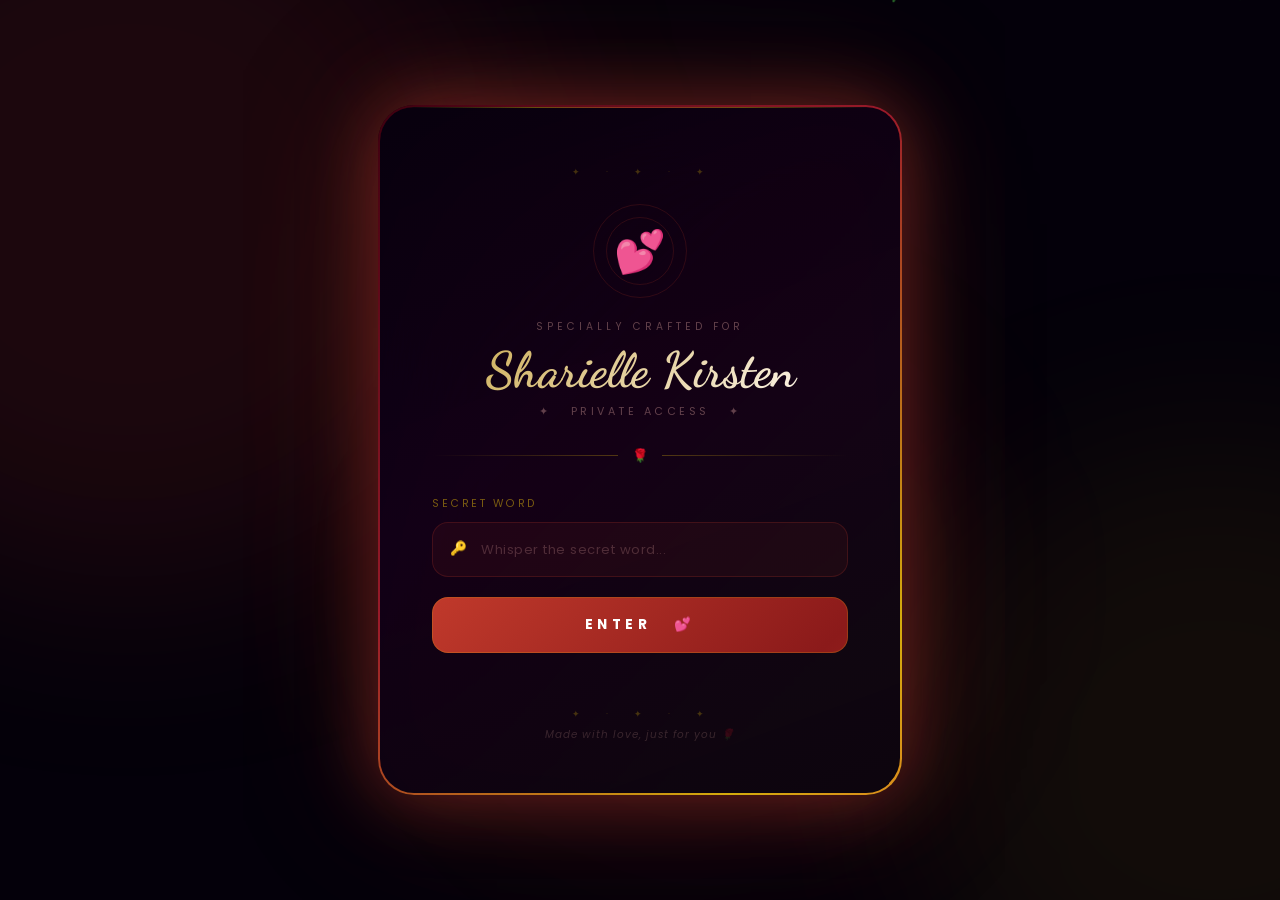
==== index.html @ 5a30e73e "Fix photo paths to match folder casing" ====
<!DOCTYPE html>
<html lang="en">
<head>
    <meta charset="UTF-8">
    <meta name="viewport" content="width=device-width, initial-scale=1.0">
    <title>For My Sharielle 💕</title>
    <link rel="preconnect" href="https://fonts.googleapis.com">
    <link href="https://fonts.googleapis.com/css2?family=Playfair+Display:ital,wght@0,400;0,700;1,400&family=Poppins:wght@300;400;500;600;700&family=Dancing+Script:wght@600;700&display=swap" rel="stylesheet">
    <style>
*,*::before,*::after{margin:0;padding:0;box-sizing:border-box;}
::-webkit-scrollbar{width:5px;}
::-webkit-scrollbar-track{background:#04000a;}
::-webkit-scrollbar-thumb{background:var(--red);border-radius:3px;}
:root{
    --bg:#04000a;--card:#0a0014;
    --red:#C0392B;--red-d:#7B241C;--red-l:#E74C3C;
    --rose:#F5B7B1;--gold:#D4AC0D;--gold2:#C9A84C;
    --cream:#FFF0EB;--white:#fff;
    --ml:#050e1f;--mlg:#D4AC0D;
}
html{scroll-behavior:smooth;}
body{font-family:'Poppins',sans-serif;background:var(--bg);color:var(--white);overflow-x:hidden;min-height:100vh;}

/* ── BG ORBS ─────────────────────── */
#orbs{position:fixed;inset:0;z-index:0;pointer-events:none;overflow:hidden;}
.orb{position:absolute;border-radius:50%;filter:blur(100px);animation:orbDrift ease-in-out infinite alternate;}
.o1{width:60vw;height:60vw;background:rgba(192,57,43,.13);top:-20%;left:-20%;animation-duration:24s;}
.o2{width:50vw;height:50vw;background:rgba(212,172,13,.07);bottom:-20%;right:-20%;animation-duration:30s;}
.o3{width:35vw;height:35vw;background:rgba(192,57,43,.08);top:40%;left:38%;animation-duration:18s;animation-delay:-9s;}
@keyframes orbDrift{from{transform:translate(0,0)scale(1);}to{transform:translate(35px,25px)scale(1.06);}}

/* ── PETALS ──────────────────────── */
#petals{position:fixed;inset:0;pointer-events:none;overflow:hidden;z-index:2;}
.petal{position:absolute;top:-30px;animation:petalFall linear infinite;will-change:transform;}
.ps{width:11px;height:15px;background:radial-gradient(ellipse at 35% 25%,#ff9caf,#8b0000 80%);border-radius:60% 10% 60% 10%;}
.pe{font-size:13px;color:rgba(192,57,43,.75);}
@keyframes petalFall{
    0%  {transform:translateY(-10px)rotate(0deg)translateX(0);opacity:.9;}
    30% {transform:translateY(30vh)rotate(120deg)translateX(20px);opacity:.7;}
    60% {transform:translateY(60vh)rotate(240deg)translateX(-15px);opacity:.5;}
    100%{transform:translateY(110vh)rotate(360deg)translateX(10px);opacity:0;}
}

/* ── SPARKS ──────────────────────── */
.spark{position:fixed;border-radius:50%;pointer-events:none;z-index:1;opacity:0;animation:sparkRise linear infinite;}
@keyframes sparkRise{
    0%  {transform:translateY(0)scale(0);opacity:0;}
    8%  {opacity:.9;transform:translateY(-4vh)scale(1);}
    85% {opacity:.3;}
    100%{transform:translateY(-90vh)translateX(var(--dr,0px))scale(0);opacity:0;}
}

/* ── LOGIN ───────────────────────── */
#loginScreen{position:fixed;inset:0;z-index:100;display:flex;align-items:center;justify-content:center;transition:opacity .9s cubic-bezier(.22,1,.36,1);}

/* Outer animated border */
.login-glow{
    position:relative;padding:2px;border-radius:36px;
    background:linear-gradient(135deg,#3d0010,#9b1b2a,#D4AC0D,#E74C3C,#fff0eb,#D4AC0D,#9b1b2a,#3d0010);
    background-size:300% 300%;
    animation:glowRot 4s linear infinite, glowShift 7s ease infinite;
    box-shadow:0 0 70px rgba(192,57,43,.5),0 0 160px rgba(192,57,43,.18),0 0 260px rgba(212,172,13,.07);
}
@keyframes glowRot{to{filter:hue-rotate(22deg);}}
@keyframes glowShift{0%,100%{background-position:0% 50%;}50%{background-position:100% 50%;}}

/* Card */
.login-card{
    background:linear-gradient(160deg,rgba(5,0,14,.97) 0%,rgba(10,0,22,.96) 50%,rgba(5,0,14,.97) 100%);
    backdrop-filter:blur(48px)saturate(200%);
    border-radius:34px;padding:58px 52px 50px;
    width:min(520px,94vw);text-align:center;
    animation:cardIn .95s cubic-bezier(.22,1,.36,1)both;
    position:relative;overflow:hidden;
}
@keyframes cardIn{from{opacity:0;transform:scale(.87)translateY(44px);}to{opacity:1;transform:scale(1)translateY(0);}}

/* Inner top shimmer line */
.login-card::before{content:'';position:absolute;top:0;left:0;right:0;height:1px;background:linear-gradient(90deg,transparent 5%,rgba(212,172,13,.45) 30%,rgba(192,57,43,.75) 50%,rgba(212,172,13,.45) 70%,transparent 95%);}
/* Sweep shimmer */
.login-card::after{content:'';position:absolute;top:0;left:-100%;width:55%;height:100%;background:linear-gradient(90deg,transparent,rgba(255,255,255,.028),transparent);animation:sweep 5.5s ease infinite;pointer-events:none;}
@keyframes sweep{0%{left:-100%;}40%,100%{left:160%;}}

/* Ornamental text lines */
.login-orn{font-size:.58rem;color:rgba(212,172,13,.28);letter-spacing:5px;margin-bottom:22px;position:relative;z-index:1;user-select:none;}
.login-orn-bot{font-size:.58rem;color:rgba(212,172,13,.28);letter-spacing:5px;margin-top:20px;margin-bottom:0;position:relative;z-index:1;user-select:none;}

/* Heart with pulsing rings */
.login-heart-wrap{position:relative;display:inline-flex;align-items:center;justify-content:center;width:100px;height:100px;margin-bottom:18px;}
.h-ring{position:absolute;border-radius:50%;border:1px solid rgba(192,57,43,.18);}
.h-ring.r1{width:68px;height:68px;animation:ringPulse 2.6s ease-in-out infinite;}
.h-ring.r2{width:94px;height:94px;animation:ringPulse 2.6s ease-in-out infinite .75s;}
@keyframes ringPulse{0%,100%{transform:scale(1);opacity:.55;}50%{transform:scale(1.1);opacity:.1;}}
.login-heart{font-size:2.6rem;display:inline-block;animation:hbeat 1.5s ease-in-out infinite;position:relative;z-index:1;}
@keyframes hbeat{0%,100%{transform:scale(1);}14%{transform:scale(1.28);}28%{transform:scale(1);}42%{transform:scale(1.15);}70%{transform:scale(1);}}

/* "for" label + name */
.login-for{font-size:.65rem;color:rgba(245,183,177,.35);letter-spacing:4px;text-transform:uppercase;margin-bottom:7px;position:relative;z-index:1;}
.login-title{
    font-family:'Dancing Script',cursive;
    font-size:clamp(2.3rem,6vw,3.1rem);line-height:1.15;margin-bottom:4px;
    background:linear-gradient(135deg,var(--gold2) 0%,#fff8f0 35%,var(--rose) 65%,var(--gold2) 100%);
    background-clip:text;-webkit-background-clip:text;-webkit-text-fill-color:transparent;
    background-size:300%;animation:shine 4s linear infinite;position:relative;z-index:1;
}
.login-sub{font-size:.68rem;color:rgba(245,183,177,.35);letter-spacing:3.5px;text-transform:uppercase;margin-bottom:26px;position:relative;z-index:1;}
@keyframes shine{0%{background-position:0% 50%;}100%{background-position:300% 50%;}}

/* Gold divider */
.login-div{display:flex;align-items:center;gap:14px;margin-bottom:30px;position:relative;z-index:1;}
.login-div::before{content:'';flex:1;height:1px;background:linear-gradient(90deg,transparent,rgba(212,172,13,.32));}
.login-div::after{content:'';flex:1;height:1px;background:linear-gradient(90deg,rgba(212,172,13,.32),transparent);}
.div-icon{font-size:.82rem;}

/* Field */
.field-label{display:block;text-align:left;font-size:.67rem;color:rgba(212,172,13,.52);letter-spacing:2.5px;text-transform:uppercase;margin-bottom:10px;position:relative;z-index:1;}
.login-input-wrap{position:relative;z-index:1;}
.input-icon{position:absolute;left:18px;top:50%;transform:translateY(-50%);font-size:.85rem;pointer-events:none;}
.login-input{
    width:100%;background:rgba(192,57,43,.07);
    border:1px solid rgba(192,57,43,.22);border-radius:16px;
    padding:16px 20px 16px 48px;
    font-family:'Poppins',sans-serif;font-size:.92rem;color:var(--white);
    outline:none;transition:all .38s;letter-spacing:.5px;
}
.login-input:focus{border-color:rgba(212,172,13,.42);background:rgba(192,57,43,.1);box-shadow:0 0 0 3px rgba(212,172,13,.07),0 0 40px rgba(192,57,43,.1);}
.login-input::placeholder{color:rgba(245,183,177,.22);font-size:.82rem;}

/* Premium button */
.login-btn{
    width:100%;margin-top:20px;padding:17px 20px;
    background:linear-gradient(135deg,#C0392B 0%,#8B1A1A 50%,#C0392B 100%);
    background-size:200%;
    border:1px solid rgba(212,172,13,.22);
    border-radius:16px;color:var(--white);
    font-family:'Poppins',sans-serif;font-size:.85rem;font-weight:700;
    letter-spacing:4.5px;text-transform:uppercase;cursor:pointer;
    position:relative;overflow:hidden;
    transition:transform .25s,box-shadow .25s,background-position .4s;
    display:flex;align-items:center;justify-content:center;gap:10px;z-index:1;
}
.login-btn::before{content:'';position:absolute;top:0;left:-100%;width:100%;height:100%;background:linear-gradient(90deg,transparent,rgba(255,255,255,.18),transparent);transition:left .55s ease;}
.login-btn:hover::before{left:100%;}
.login-btn:hover{transform:translateY(-3px);background-position:right center;box-shadow:0 18px 48px rgba(192,57,43,.58),0 0 0 1px rgba(212,172,13,.22);}
.login-btn:active{transform:translateY(-1px);}
.ripple{position:absolute;border-radius:50%;background:rgba(255,255,255,.25);transform:scale(0);animation:rip .6s linear;pointer-events:none;}
@keyframes rip{to{transform:scale(4);opacity:0;}}

.err{margin-top:14px;min-height:20px;color:#ff8a80;font-size:.78rem;position:relative;z-index:1;}
@keyframes shake{0%,100%{transform:translateX(0);}20%{transform:translateX(-8px);}40%{transform:translateX(8px);}60%{transform:translateX(-6px);}80%{transform:translateX(6px);}}
.login-footer{margin-top:6px;font-size:.65rem;color:rgba(245,183,177,.18);font-style:italic;letter-spacing:1px;position:relative;z-index:1;}

/* ── STRIPE ──────────────────────── */
.stripe{height:3px;background:linear-gradient(90deg,var(--red-d),var(--red),var(--gold2),var(--red-l),var(--rose),var(--gold2),var(--red));background-size:300%;animation:stripeMove 4s linear infinite;}
@keyframes stripeMove{to{background-position:300% 0;}}

/* ── HEADER ──────────────────────── */
.hdr{position:sticky;top:0;z-index:50;background:rgba(4,0,10,.93);backdrop-filter:blur(22px)saturate(180%);border-bottom:1px solid rgba(192,57,43,.18);}
.hdr-inner{max-width:1100px;margin:0 auto;display:flex;align-items:center;justify-content:space-between;padding:0 28px;height:64px;gap:12px;}
.logo{
    font-family:'Dancing Script',cursive;font-size:1.55rem;white-space:nowrap;
    background:linear-gradient(90deg,var(--gold2),var(--rose),var(--gold2));
    background-clip:text;-webkit-background-clip:text;-webkit-text-fill-color:transparent;
    background-size:200%;animation:shine 4s linear infinite;
}
.nav{display:flex;gap:4px;flex-wrap:wrap;}
.nb{background:none;border:none;color:rgba(245,183,177,.5);font-family:'Poppins',sans-serif;font-size:.78rem;padding:7px 16px;border-radius:20px;cursor:pointer;transition:all .3s;position:relative;}
.nb::after{content:'';position:absolute;bottom:4px;left:50%;transform:translateX(-50%);width:0;height:2px;background:linear-gradient(90deg,var(--red),var(--gold2));border-radius:2px;transition:width .3s;}
.nb:hover,.nb.on{color:var(--white);background:rgba(192,57,43,.14);}
.nb.on::after{width:55%;}
.logout{background:rgba(192,57,43,.12);border:1px solid rgba(192,57,43,.28);color:var(--rose);padding:7px 16px;border-radius:20px;cursor:pointer;font-family:'Poppins',sans-serif;font-size:.76rem;transition:all .3s;white-space:nowrap;}
.logout:hover{background:rgba(192,57,43,.3);}
.music-btn{background:rgba(192,57,43,.12);border:1px solid rgba(192,57,43,.28);color:var(--rose);padding:7px 14px;border-radius:20px;cursor:pointer;font-family:'Poppins',sans-serif;font-size:.76rem;transition:all .3s;white-space:nowrap;}
.music-btn:hover{background:rgba(192,57,43,.3);}
.music-btn.muted{opacity:.45;}

/* ── DASHBOARD ───────────────────── */
#dash{display:none;min-height:100vh;position:relative;z-index:5;}
.main{max-width:1100px;margin:0 auto;padding:40px 28px;}
.sec{display:block;}
#sec-photos{margin-top:80px;display:none;}
#sec-games{margin-top:80px;display:none;}
.sec-unlock{display:block!important;animation:secIn .8s cubic-bezier(.22,1,.36,1)both;}
@keyframes secIn{from{opacity:0;transform:scale(.97)translateY(22px);}to{opacity:1;transform:scale(1)translateY(0);}}

/* Welcome */
.welcome{text-align:center;padding:36px 10px 44px;}
.welcome h1{
    font-family:'Dancing Script',cursive;
    font-size:clamp(2rem,5.5vw,3.8rem);
    background:linear-gradient(120deg,var(--gold2),var(--rose),var(--gold2));
    background-clip:text;-webkit-background-clip:text;-webkit-text-fill-color:transparent;
    background-size:300%;animation:shine 4s linear infinite;margin-bottom:10px;
}
.welcome p{color:rgba(245,183,177,.55);font-size:.84rem;letter-spacing:2px;}

/* Section heads */
.sec-head{text-align:center;margin-bottom:40px;}
.sec-h{font-family:'Playfair Display',serif;font-size:clamp(1.8rem,4vw,2.6rem);color:var(--white);margin-bottom:8px;display:inline-block;position:relative;}
.sec-h::after{content:'';position:absolute;bottom:-7px;left:50%;transform:translateX(-50%);width:60px;height:2px;background:linear-gradient(90deg,transparent,var(--red),transparent);animation:lineGlow 2s ease-in-out infinite alternate;}
@keyframes lineGlow{from{width:60px;}to{width:110px;box-shadow:0 0 12px var(--red);}}
.sec-sub{color:rgba(245,183,177,.5);font-size:.78rem;letter-spacing:2px;text-transform:uppercase;margin-top:13px;}

/* ── BIRTHDAY ────────────────────── */
.bday-wrap{text-align:center;}
.cd-box{background:linear-gradient(135deg,rgba(192,57,43,.1),rgba(44,16,16,.5));border:1px solid rgba(192,57,43,.22);border-radius:26px;padding:52px 28px 48px;position:relative;overflow:hidden;}
.cd-box::before{content:'🎂';position:absolute;font-size:15rem;opacity:.035;top:50%;left:50%;transform:translate(-50%,-50%);pointer-events:none;}
.cd-title{font-family:'Playfair Display',serif;font-size:1.8rem;color:var(--rose);margin-bottom:8px;position:relative;z-index:1;}
.cd-sub{color:rgba(245,183,177,.45);font-size:.78rem;letter-spacing:2px;text-transform:uppercase;margin-bottom:44px;position:relative;z-index:1;}
.cd-grid{display:flex;justify-content:center;gap:18px;flex-wrap:wrap;position:relative;z-index:1;}
.cd-item{background:rgba(192,57,43,.14);border:1px solid rgba(192,57,43,.32);border-radius:20px;padding:26px 30px;min-width:112px;transition:box-shadow .3s;perspective:400px;}
.cd-item:hover{box-shadow:0 0 28px rgba(192,57,43,.32);}
.cd-num{display:block;font-family:'Playfair Display',serif;font-size:clamp(2.4rem,5vw,3.8rem);font-weight:700;color:var(--white);line-height:1;}
.cd-num.flip{animation:numFlip .38s ease;}
@keyframes numFlip{0%{transform:rotateX(0);}48%{transform:rotateX(90deg);opacity:.05;}52%{transform:rotateX(-90deg);opacity:.05;}100%{transform:rotateX(0);opacity:1;}}
.cd-lbl{display:block;font-size:.68rem;color:var(--rose);letter-spacing:2px;text-transform:uppercase;margin-top:8px;}

.bday-msg{display:none;background:linear-gradient(135deg,rgba(192,57,43,.18),rgba(6,0,14,.88));border:1px solid rgba(192,57,43,.42);border-radius:28px;padding:clamp(38px,6vw,70px) clamp(24px,6vw,60px);position:relative;overflow:hidden;}
.bday-msg.show{display:block;animation:revealCard 1.2s cubic-bezier(.22,1,.36,1)both;}
@keyframes revealCard{from{opacity:0;transform:scale(.85)translateY(20px);}to{opacity:1;transform:scale(1)translateY(0);}}
.bday-msg::before{content:'💕 💕 💕';position:absolute;top:18px;right:22px;font-size:1.3rem;opacity:.1;letter-spacing:10px;}
.bday-emojis{font-size:3.5rem;display:block;margin-bottom:22px;animation:bdayBounce 1.2s ease-in-out infinite alternate;}
@keyframes bdayBounce{from{transform:translateY(0);}to{transform:translateY(-10px)rotate(5deg);}}
.bday-h{font-family:'Dancing Script',cursive;font-size:clamp(2.4rem,5vw,4rem);background:linear-gradient(135deg,var(--gold2),var(--rose),var(--gold2));background-clip:text;-webkit-background-clip:text;-webkit-text-fill-color:transparent;background-size:300%;animation:shine 4s linear infinite;margin-bottom:30px;line-height:1.2;}
.bday-body{font-family:'Playfair Display',serif;font-size:1.06rem;line-height:1.95;color:var(--cream);max-width:620px;margin:0 auto 24px;}
.bday-sig{font-family:'Dancing Script',cursive;font-size:1.8rem;color:var(--rose);margin-top:30px;}

/* ── PHOTOS ──────────────────────── */
.photo-grid{columns:3;column-gap:16px;}
@media(max-width:900px){.photo-grid{columns:2;}}
@media(max-width:500px){.photo-grid{columns:1;}}
.photo-card{break-inside:avoid;margin-bottom:16px;border-radius:18px;overflow:hidden;border:1px solid rgba(192,57,43,.18);background:rgba(10,0,20,.8);cursor:pointer;position:relative;transition:box-shadow .35s;will-change:transform;}
.photo-card:hover{box-shadow:0 28px 65px rgba(192,57,43,.38),0 0 0 1px rgba(192,57,43,.38);}
.photo-ph{width:100%;min-height:180px;display:flex;flex-direction:column;align-items:center;justify-content:center;background:linear-gradient(135deg,rgba(192,57,43,.14),rgba(44,16,16,.6));overflow:hidden;position:relative;}
.photo-ph img{width:100%;display:block;transition:transform .6s cubic-bezier(.22,1,.36,1);}
.photo-card:hover .photo-ph img{transform:scale(1.08);}
.photo-ph::after{content:'';position:absolute;inset:0;background:linear-gradient(to top,rgba(4,0,10,.7) 0%,transparent 55%);opacity:0;transition:opacity .35s;}
.photo-card:hover .photo-ph::after{opacity:1;}
.ph-icon{font-size:2.8rem;}
.ph-hint{font-size:.62rem;color:rgba(245,183,177,.32);margin-top:8px;letter-spacing:1.5px;text-transform:uppercase;}
.photo-cap{padding:13px 17px 15px;}
.cap-title{font-weight:600;font-size:.88rem;color:var(--rose);margin-bottom:3px;}
.cap-desc{font-size:.72rem;color:rgba(245,183,177,.48);}
.photo-card.reveal{animation:cardReveal .55s cubic-bezier(.22,1,.36,1)both;}
@keyframes cardReveal{from{opacity:0;transform:translateY(30px)scale(.94);}to{opacity:1;transform:translateY(0)scale(1);}}

/* ── ML SECTION ──────────────────── */
.ml-banner{background:linear-gradient(135deg,#050e1f 0%,#0d1e3c 45%,#180e30 100%);border:1px solid rgba(212,172,13,.38);border-radius:24px;padding:50px 28px;text-align:center;margin-bottom:26px;position:relative;overflow:hidden;}
.ml-banner::before{content:'⚔️';position:absolute;font-size:15rem;opacity:.03;top:50%;left:50%;transform:translate(-50%,-50%);pointer-events:none;}
.ml-banner::after{content:'';position:absolute;bottom:0;left:0;right:0;height:2px;background:linear-gradient(90deg,transparent,var(--mlg),transparent);animation:mlLine 3s ease-in-out infinite;}
@keyframes mlLine{0%,100%{opacity:.4;}50%{opacity:1;box-shadow:0 0 14px var(--mlg);}}
.ml-game-name{font-family:'Playfair Display',serif;font-size:clamp(1.6rem,3.5vw,2.4rem);color:var(--mlg);display:block;margin-bottom:8px;position:relative;z-index:1;text-shadow:0 0 30px rgba(212,172,13,.4);}
.ml-tagline{color:rgba(212,172,13,.48);font-size:.78rem;letter-spacing:2.5px;text-transform:uppercase;position:relative;z-index:1;}

.ml-profile{display:flex;align-items:center;gap:22px;flex-wrap:wrap;background:rgba(5,14,31,.88);border:1px solid rgba(212,172,13,.22);border-radius:18px;padding:22px 28px;margin-bottom:28px;position:relative;overflow:hidden;}
.ml-profile::before{content:'';position:absolute;inset:0;background:linear-gradient(135deg,rgba(212,172,13,.04),transparent);pointer-events:none;}
.ml-avatar{width:70px;height:70px;border-radius:50%;background:linear-gradient(135deg,var(--red),var(--red-d));display:flex;align-items:center;justify-content:center;font-size:1.9rem;flex-shrink:0;border:2px solid var(--mlg);animation:avPulse 3s ease-in-out infinite;}
@keyframes avPulse{0%,100%{box-shadow:0 0 0 4px rgba(212,172,13,.1),0 0 25px rgba(212,172,13,.18);}50%{box-shadow:0 0 0 7px rgba(212,172,13,.18),0 0 42px rgba(212,172,13,.32);}}
.ml-ign{font-family:'Playfair Display',serif;font-size:1.65rem;color:var(--mlg);text-shadow:0 0 20px rgba(212,172,13,.3);}
.ml-desc{font-size:.76rem;color:rgba(212,172,13,.52);margin-top:4px;}
.ml-rank-badge{margin-left:auto;background:linear-gradient(135deg,rgba(212,172,13,.18),rgba(212,172,13,.06));border:1px solid rgba(212,172,13,.32);color:var(--mlg);font-size:.76rem;padding:9px 20px;border-radius:20px;letter-spacing:1.5px;text-transform:uppercase;font-weight:700;white-space:nowrap;animation:badgeGlow 2s ease-in-out infinite alternate;}
@keyframes badgeGlow{from{box-shadow:0 0 8px rgba(212,172,13,.12);}to{box-shadow:0 0 22px rgba(212,172,13,.35);}}

.ml-section-label{font-family:'Playfair Display',serif;font-size:1.3rem;color:var(--white);margin-bottom:16px;padding-bottom:10px;border-bottom:1px solid rgba(212,172,13,.16);}
.hero-grid{display:grid;grid-template-columns:repeat(auto-fill,minmax(150px,1fr));gap:14px;margin-bottom:38px;}
.hero-card{background:rgba(5,14,31,.95);border:1px solid rgba(212,172,13,.14);border-radius:16px;padding:22px 14px;text-align:center;transition:all .35s;position:relative;overflow:hidden;cursor:default;will-change:transform;}
.hero-card::before{content:'';position:absolute;inset:0;background:radial-gradient(circle at 50% 0%,var(--hc1,rgba(212,172,13,.4)),transparent 60%);opacity:.1;transition:opacity .35s;}
.hero-card:hover{transform:translateY(-7px)scale(1.02);border-color:rgba(212,172,13,.48);box-shadow:0 18px 44px rgba(0,0,0,.55),0 0 22px rgba(212,172,13,.18);}
.hero-card:hover::before{opacity:.28;}
.h-emoji{font-size:2.5rem;display:block;margin-bottom:10px;position:relative;z-index:1;}
.h-name{font-weight:700;font-size:.88rem;color:var(--mlg);position:relative;z-index:1;}
.h-role{font-size:.68rem;color:rgba(212,172,13,.48);margin-top:3px;position:relative;z-index:1;}
.h-star{font-size:.62rem;color:rgba(212,172,13,.68);margin-top:7px;display:block;position:relative;z-index:1;line-height:1.5;}

.ml-grid{columns:3;column-gap:14px;margin-bottom:36px;}
@media(max-width:700px){.ml-grid{columns:2;}}
@media(max-width:400px){.ml-grid{columns:1;}}
.ml-card{break-inside:avoid;margin-bottom:14px;border-radius:12px;overflow:hidden;border:1px solid rgba(212,172,13,.14);cursor:pointer;transition:all .32s;background:rgba(5,14,31,.9);will-change:transform;}
.ml-card:hover{transform:scale(1.03)translateY(-4px);border-color:rgba(212,172,13,.48);box-shadow:0 14px 34px rgba(0,0,0,.6),0 0 20px rgba(212,172,13,.18);}
.ml-card img{width:100%;display:block;transition:transform .5s ease;}
.ml-card:hover img{transform:scale(1.06);}
.ml-card-ph{height:130px;display:flex;align-items:center;justify-content:center;font-size:2rem;color:rgba(212,172,13,.22);}
.ml-card-cap{background:rgba(5,14,31,.98);padding:9px 12px;font-size:.68rem;color:rgba(212,172,13,.58);border-top:1px solid rgba(212,172,13,.1);line-height:1.45;}

.ml-duo-note{text-align:center;margin-top:10px;background:linear-gradient(135deg,rgba(192,57,43,.1),rgba(5,14,31,.8));border:1px solid rgba(192,57,43,.22);border-radius:22px;padding:40px 32px;position:relative;overflow:hidden;}
.ml-duo-note::after{content:'💕';position:absolute;font-size:9rem;opacity:.04;bottom:-10px;right:20px;pointer-events:none;}
.ml-duo-note p{font-family:'Playfair Display',serif;font-style:italic;font-size:clamp(1rem,2.2vw,1.12rem);color:var(--cream);line-height:1.9;max-width:530px;margin:0 auto;}
.ml-duo-note span{display:block;font-family:'Dancing Script',cursive;font-size:1.55rem;color:var(--rose);margin-top:18px;}

/* ── BIRTHDAY CAKE ──────────────── */
.bday-cake-wrap{margin:38px 0 30px;display:flex;flex-direction:column;align-items:center;}
.cake-candles{display:flex;gap:18px;align-items:flex-end;animation:cakeUp .5s .1s both;}
.candle{width:9px;height:30px;background:linear-gradient(180deg,#ffe4e4,#C0392B);border-radius:3px 3px 0 0;position:relative;}
.candle::before{content:'';position:absolute;top:-3px;left:50%;transform:translateX(-50%);width:3px;height:5px;background:#444;border-radius:2px;}
.flame{position:absolute;top:-20px;left:50%;transform:translateX(-50%);width:11px;height:18px;border-radius:50% 50% 30% 30%;background:radial-gradient(ellipse at 50% 90%,#fff 0%,#ffe066 30%,#ff9500 60%,rgba(255,60,0,.2) 100%);animation:flicker .75s ease-in-out infinite alternate;filter:blur(.3px);}
.flame::after{content:'';position:absolute;bottom:2px;left:50%;transform:translateX(-50%);width:5px;height:8px;border-radius:50%;background:rgba(255,255,255,.45);}
@keyframes flicker{0%{transform:translateX(-50%) scaleY(1) rotate(-2deg);}100%{transform:translateX(-50%) scaleY(1.14) rotate(2deg);opacity:.88;}}
.cake-layer-top{width:140px;height:44px;background:linear-gradient(135deg,#C0392B,#922b21);border-radius:6px 6px 0 0;position:relative;overflow:hidden;animation:cakeUp .5s .25s both;}
.cake-layer-top::before{content:'';position:absolute;top:0;left:0;right:0;height:10px;background:#fff5f5;border-radius:6px 6px 0 0;}
.cake-layer-top::after{content:'Happy Birthday 🌹';position:absolute;bottom:8px;left:0;right:0;text-align:center;font-size:.58rem;color:rgba(255,220,220,.7);letter-spacing:1.5px;}
.cake-layer-bot{width:172px;height:56px;background:linear-gradient(135deg,#7B241C,#C0392B);border-radius:0 0 8px 8px;position:relative;overflow:hidden;animation:cakeUp .5s .4s both;}
.cake-layer-bot::before{content:'';position:absolute;top:0;left:0;right:0;height:8px;background:#fff5f5;}
.cake-layer-bot::after{content:'❤  ❤  ❤';position:absolute;bottom:10px;left:0;right:0;text-align:center;font-size:.72rem;color:rgba(255,200,200,.4);letter-spacing:6px;}
.cake-plate{width:200px;height:10px;background:linear-gradient(90deg,transparent,rgba(212,172,13,.45),transparent);border-radius:50%;margin-top:4px;animation:cakeUp .5s .55s both;}
@keyframes cakeUp{from{opacity:0;transform:translateY(16px);}to{opacity:1;transform:translateY(0);}}

/* ── CONFETTI ────────────────────── */
.cf{position:fixed;pointer-events:none;z-index:300;border-radius:2px;animation:cf linear forwards;}
@keyframes cf{0%{transform:translateY(-10px)rotate(0deg);opacity:1;}100%{transform:translateY(110vh)rotate(720deg);opacity:0;}}

/* ── LIGHTBOX ────────────────────── */
#lb{display:none;position:fixed;inset:0;z-index:400;background:rgba(0,0,0,.92);align-items:center;justify-content:center;backdrop-filter:blur(12px);}
#lb.open{display:flex;animation:lbIn .3s ease;}
@keyframes lbIn{from{opacity:0;}to{opacity:1;}}
#lb img{max-width:90vw;max-height:88vh;border-radius:14px;box-shadow:0 0 80px rgba(192,57,43,.4);animation:lbImg .35s cubic-bezier(.22,1,.36,1);}
@keyframes lbImg{from{transform:scale(.82);}to{transform:scale(1);}}
#lb-close{position:absolute;top:18px;right:22px;width:44px;height:44px;border-radius:50%;background:rgba(192,57,43,.2);border:1px solid rgba(192,57,43,.4);color:var(--rose);font-size:1.4rem;cursor:pointer;display:flex;align-items:center;justify-content:center;transition:all .3s;font-family:sans-serif;}
#lb-close:hover{background:var(--red);color:var(--white);transform:rotate(90deg);}

/* ── RESPONSIVE ──────────────────── */
@media(max-width:768px){
    .main{padding:28px 18px;}
    .hero-grid{grid-template-columns:repeat(auto-fill,minmax(130px,1fr));gap:11px;}
}
@media(max-width:640px){
    /* header */
    .hdr-inner{height:auto;padding:10px 14px;flex-wrap:wrap;gap:8px;}
    .logo{font-size:1.25rem;}
    .nav{gap:3px;flex-wrap:wrap;}
    .nb{font-size:.72rem;padding:6px 11px;}
    .logout{font-size:.72rem;padding:6px 12px;}
    /* layout */
    .main{padding:20px 14px;}
    .welcome{padding:24px 6px 30px;}
    .sec-head{margin-bottom:24px;}
    /* login */
    .login-card{padding:38px 24px;}
    .login-heart-wrap{width:82px;height:82px;}
    .h-ring.r2{width:78px;height:78px;}
    /* countdown */
    .cd-box{padding:34px 16px 30px;}
    .cd-grid{gap:10px;}
    .cd-item{min-width:76px;padding:18px 12px;}
    /* bday msg */
    .bday-msg{padding:32px 18px;}
    /* ML */
    .ml-banner{padding:34px 16px;}
    .ml-profile{flex-direction:column;text-align:center;padding:18px 16px;}
    .ml-rank-badge{margin-left:0;}
    .ml-duo-note{padding:28px 18px;}
    .hero-grid{grid-template-columns:repeat(auto-fill,minmax(120px,1fr));gap:10px;}
    .hero-card{padding:18px 10px;}
}
@media(max-width:400px){
    .hdr-inner{padding:8px 12px;}
    .logo{font-size:1.1rem;}
    .nb{font-size:.68rem;padding:5px 9px;}
    .logout{font-size:.68rem;padding:5px 10px;}
    .main{padding:16px 12px;}
    .cd-grid{gap:8px;}
    .cd-item{min-width:64px;padding:14px 10px;}
    .hero-grid{grid-template-columns:repeat(2,1fr);}
    .ml-section-label{font-size:1.1rem;}
    .bday-body{font-size:.96rem;}
}
    </style>
</head>
<body>

<div id="orbs"><div class="orb o1"></div><div class="orb o2"></div><div class="orb o3"></div></div>
<div id="petals"></div>

<!-- ══ LOGIN ════════════════════════════════════════ -->
<div id="loginScreen">
    <div class="login-glow">
        <div class="login-card">
            <div class="login-orn">✦ &nbsp; · &nbsp; ✦ &nbsp; · &nbsp; ✦</div>
            <div class="login-heart-wrap">
                <div class="h-ring r1"></div>
                <div class="h-ring r2"></div>
                <div class="login-heart">💕</div>
            </div>
            <div class="login-for">specially crafted for</div>
            <h1 class="login-title">Sharielle Kirsten</h1>
            <p class="login-sub">✦ &nbsp; Private Access &nbsp; ✦</p>
            <div class="login-div"><span class="div-icon">🌹</span></div>
            <label class="field-label" for="nameIn">Secret Word</label>
            <div class="login-input-wrap">
                <span class="input-icon">🔑</span>
                <input id="nameIn" class="login-input" type="text" placeholder="Whisper the secret word..." autocomplete="off" spellcheck="false">
            </div>
            <button class="login-btn" id="loginBtn">Enter &nbsp; 💕</button>
            <div class="err" id="errMsg"></div>
            <div class="login-orn-bot">✦ &nbsp; · &nbsp; ✦ &nbsp; · &nbsp; ✦</div>
            <p class="login-footer">Made with love, just for you 🌹</p>
        </div>
    </div>
</div>

<!-- ══ DASHBOARD ═════════════════════════════════════ -->
<div id="dash">
    <div class="stripe"></div>
    <header class="hdr">
        <div class="hdr-inner">
            <span class="logo">For My Sharielle 💕</span>
            <nav class="nav">
                <button class="nb on" onclick="showSec('birthday',this)">🎂 Birthday</button>
                <button class="nb"    onclick="showSec('photos',this)">📸 Photos</button>
                <button class="nb"    onclick="showSec('games',this)">🎮 Games</button>
            </nav>
            <button class="music-btn" id="musicBtn" onclick="toggleMusic()">♫ Music</button>
            <button class="logout" onclick="doLogout()">Logout</button>
        </div>
    </header>
    <main class="main">

        <div class="welcome">
            <h1>Welcome, Sharielle Kirsten! 💕</h1>
            <p>✦ This little world was made just for you ✦</p>
        </div>

        <!-- BIRTHDAY -->
        <section id="sec-birthday" class="sec">
            <div class="bday-wrap">
                <div id="cdBox" class="cd-box">
                    <h2 class="cd-title">🎂 Birthday Countdown</h2>
                    <p class="cd-sub">June 1, 2026 · Something Very Special Awaits</p>
                    <div class="cd-grid">
                        <div class="cd-item"><span class="cd-num" id="cD">00</span><span class="cd-lbl">Days</span></div>
                        <div class="cd-item"><span class="cd-num" id="cH">00</span><span class="cd-lbl">Hours</span></div>
                        <div class="cd-item"><span class="cd-num" id="cM">00</span><span class="cd-lbl">Minutes</span></div>
                        <div class="cd-item"><span class="cd-num" id="cS">00</span><span class="cd-lbl">Seconds</span></div>
                    </div>
                </div>
                <div id="bdayMsg" class="bday-msg">
                    <span class="bday-emojis">🎂 🎉 🎊</span>
                    <h2 class="bday-h">Happy Birthday,<br>Sharielle Kirsten!</h2>
                    <p class="bday-body">
                        Hi Mahal kong asawa, birthday mo na. 🌹<br><br>
                        Una sa lahat — mag-pagaling ka please. Gusto ko healthy ka lagi,
                        kasi pag may sakit ka, parang may sakit din ako. Yung kalusugan mo,
                        importante yun sa akin higit sa lahat.<br><br>
                        Sorry kung minsan hindi kita sinusunod. Alam ko may pagkukulang ako —
                        pero hindi kita pinalilipas ng isip ko kahit kailan. Natatakot lang ako
                        minsan, o hindi ko alam kung paano. Pero nandoon ka lagi sa isip ko,
                        lagi. Kahit hindi palagi halata, nandoon ka.<br><br>
                        Hindi ako magaling mag-message. Hindi ako magaling sa malalim na salita —
                        pero <em>ganun ang mahal kita.</em> Hindi kailangang maging marami ang salita
                        kung nararamdaman naman natin pareho.<br><br>
                        Kapag kasama kita, sure ako na naparamdam ko sa iyo kung gaano kita
                        kamahal — alam mo na yun. Yung mga sandaling yun, totoo yun.
                        At yun ang pinaka-sigurado sa lahat ng bagay na alam ko.<br><br>
                        Maraming salamat sa lahat ng pasensya mo. Sa bawat pagintindi,
                        sa bawat beses na nandoon ka kahit hindi ako palaging perpekto.
                        Gagawin kong sigurado na lagi kang maramdamang pinili, mahalaga,
                        at lubos na minamahal — hindi lang ngayon, kundi lagi.<br><br>
                        Happy Birthday, po aki. Mahal na mahal kita. 💕
                    </p>
                    <div class="bday-cake-wrap">
                        <div class="cake-candles">
                            <div class="candle"><div class="flame"></div></div>
                            <div class="candle"><div class="flame"></div></div>
                            <div class="candle"><div class="flame"></div></div>
                        </div>
                        <div class="cake-layer-top"></div>
                        <div class="cake-layer-bot"></div>
                        <div class="cake-plate"></div>
                    </div>
                    <div class="bday-sig">Forever Yours ♥</div>
                </div>
            </div>
        </section>

        <!-- PHOTOS -->
        <section id="sec-photos" class="sec">
            <div class="sec-head">
                <h2 class="sec-h">Our Precious Memories 📸</h2>
                <p class="sec-sub">✦ Moments frozen in time, just for us ✦</p>
            </div>
            <div class="photo-grid" id="photoGrid"></div>
        </section>

        <!-- GAMES / ML -->
        <section id="sec-games" class="sec">
            <div class="sec-head">
                <h2 class="sec-h">Her Favorite Game 🎮</h2>
                <p class="sec-sub">✦ Where she shines brightest ✦</p>
            </div>
            <div class="ml-banner">
                <span class="ml-game-name">⚔️ Mobile Legends: Bang Bang</span>
                <span class="ml-tagline">✦ Her World · Her Game ✦</span>
            </div>
            <div class="ml-profile">
                <div class="ml-avatar">🎮</div>
                <div>
                    <div class="ml-ign">-ash</div>
                    <div class="ml-desc">Support Main &nbsp;·&nbsp; Pangasinan &nbsp;·&nbsp; Angela No.1 San Pedro East</div>
                </div>
                <span class="ml-rank-badge">⭐ Epic Ranked</span>
            </div>
            <p class="ml-section-label">🗡️ Her Heroes</p>
            <div class="hero-grid" id="heroGrid"></div>
            <p class="ml-section-label">📸 Our ML Memories Together</p>
            <div class="ml-grid" id="mlGrid"></div>
            <div class="ml-duo-note">
                <p>"My favorite duo partner — not just in Mobile Legends, but in everything. Every match with you is a memory I keep. I love how you always protect me in-game the same way you make me feel safe in real life. 💕"</p>
                <span>— Sendoh ♥</span>
            </div>
        </section>

    </main>
</div>

<div id="lb">
    <button id="lb-close" onclick="closeLB()">✕</button>
    <img id="lb-img" src="" alt="">
</div>

<audio id="bgMusic" loop>
    <source src="music/Last-Night-on-Earth.mp3" type="audio/mpeg">
</audio>

<script>
/* ════════════════════════════════════════════════════
   PHOTOS — place files in photos/ folder
════════════════════════════════════════════════════ */
const PHOTOS = [
    { src:"Photos/photo2.jpg",  title:"With Her Bestie 💚",       desc:"Always surrounded by good people — just like you" },
    { src:"Photos/photo3.jpg",  title:"Summer Vibes ☀️",          desc:"Looking gorgeous kahit casual lang" },
    { src:"Photos/photo4.jpg",  title:"She's Always Stunning 🩶", desc:"Mask man o wala, maganda ka talaga" },
    { src:"Photos/photo5.jpg",  title:"My Beautiful Girl 💄",     desc:"Ang ganda mo, parang hindi totoo" },
    { src:"Photos/photo6.jpg",  title:"Queen in Red 🔴",          desc:"Red is definitely YOUR color, baby" },
    { src:"Photos/photo7.jpg",  title:"Sunset With Her 🌅",       desc:"The most beautiful view — and it wasn't the sunset" },
    { src:"Photos/photo8.jpg",  title:"Beach Day 🌊",             desc:"Carefree and gorgeous by the shore" },
    { src:"Photos/photo9.jpg",  title:"My Fashionista 👗",        desc:"Sabi ko na, crop top queen ka talaga" },
    { src:"Photos/photo10.jpg", title:"Us 💕",                    desc:"My favorite mirror selfie of us" },
    { src:"Photos/photo11.jpg", title:"Together 🧡",              desc:"Every moment with you is my favorite" },
    { src:"Photos/photo12.jpg", title:"My Favorite Us 🩷",        desc:"I never want to let you go" },
    { src:"Photos/photo13.jpg", title:"Silly Moments 😄",         desc:"The chaotic, funny moments I treasure most" },
    { src:"Photos/photo14.jpg", title:"Everyday With You 🖤",     desc:"Even the ordinary days are special with you" },
];

const ML_HEROES = [
    { emoji:'👼', name:'Angela',  role:'Support · Her Main',     star:'★ Senior Title · 54 Matches\nAngela No.1 San Pedro East', c1:'rgba(255,100,130,.5)' },
    { emoji:'🌿', name:'Estes',   role:'Support · Healer',       star:'★ Rattan Dragon skin',      c1:'rgba(82,183,136,.5)'  },
    { emoji:'🎋', name:'Kagura',  role:'Mage · Assassin',        star:'★ Dragon Maiden skin',      c1:'rgba(155,114,207,.5)' },
    { emoji:'🌼', name:'Floryn',  role:'Support · Roamer',       star:'★ San Pedro East Title',    c1:'rgba(64,201,162,.5)'  },
    { emoji:'💀', name:'Vexana',  role:'Mage · Undead',          star:'★ Lucent Beacon skin',      c1:'rgba(123,45,139,.5)'  },
];

const ML_SHOTS = [
    { src:'Photos/ml1.jpg',  cap:'Duo queue — waiting for the match together 🎮' },
    { src:'Photos/ml2.jpg',  cap:'Match history — she carries every single game 🏆' },
    { src:'Photos/ml3.jpg',  cap:'Pre-game lobby — team assembled and ready' },
    { src:'Photos/ml4.jpg',  cap:'Estes + Vexana — our duo setup 💜' },
    { src:'Photos/ml5.jpg',  cap:'Angela Senior Title — Pangasinan No.26 ⭐' },
    { src:'Photos/ml6.jpg',  cap:'VICTORY! MVP 9.8 — surpassed 77.3% of all players 🔥' },
    { src:'Photos/ml7.jpg',  cap:'Dragon Maiden Kagura + K\' Gusion — our signature combo' },
    { src:'Photos/ml8.jpg',  cap:'Kagura + Gusion — stylish duo as always 💕' },
    { src:'Photos/ml9.jpg',  cap:'Early game start — together from second one' },
    { src:'Photos/ml10.jpg', cap:'Jollibee emote unlocked — "Jollibee, ano tara?" 🍟😂' },
    { src:'Photos/ml11.jpg', cap:'Angela Summer Vibes + K\' Gusion — too swag 😎' },
    { src:'Photos/ml12.jpg', cap:'"ang gulo mo nmn nag ISS AKO HAHAHA" 😂' },
    { src:'Photos/ml13.jpg', cap:'Teamfight — she always has my back 💪' },
    { src:'Photos/ml14.jpg', cap:'-ash always online — always there for me 🏠' },
    { src:'Photos/ml15.jpg', cap:'Pushing the lane side by side 💫' },
    { src:'Photos/ml16.jpg', cap:'She heals me when I\'m down — in-game and in life 🌿' },
    { src:'Photos/ml17.jpg', cap:'Angela + Floryn San Pedro East titles 🏅' },
    { src:'Photos/ml18.jpg', cap:'Her Angela following me — that\'s us in real life too 💕' },
    { src:'Photos/ml19.jpg', cap:'Another memory worth keeping forever 🎮💕' },
];

/* ════ AUTH ════ */
const PASSWORDS = ["MAHAL AKI","MAHAL","AKI"];
function norm(s){ return s.trim().toUpperCase().replace(/\s+/g,' '); }

function doLogin(){
    const val = norm(document.getElementById('nameIn').value);
    const err = document.getElementById('errMsg');
    if(PASSWORDS.includes(val)){
        const ls = document.getElementById('loginScreen');
        ls.style.opacity = '0';
        setTimeout(()=>{
            ls.style.display = 'none';
            const d = document.getElementById('dash');
            d.style.cssText = 'display:block;opacity:0;transition:opacity .9s ease';
            requestAnimationFrame(()=>requestAnimationFrame(()=>{ d.style.opacity='1'; }));
            sessionStorage.setItem('auth','1');
            initDash();
        }, 900);
    } else {
        err.textContent = "Hmm, that doesn\'t match! Try again 💕";
        err.style.animation = 'none';
        void err.offsetWidth;
        err.style.animation = 'shake .5s ease';
        const inp = document.getElementById('nameIn');
        inp.style.borderColor = '#ff8a80';
        setTimeout(()=>{ inp.style.borderColor = 'rgba(192,57,43,.3)'; }, 1200);
    }
}
document.getElementById('nameIn').addEventListener('keydown', e=>{ if(e.key==='Enter') doLogin(); });

/* Ripple on button */
document.getElementById('loginBtn').addEventListener('click', function(e){
    doLogin();
    const r = document.createElement('span');
    r.className = 'ripple';
    const rect = this.getBoundingClientRect();
    const size = Math.max(rect.width, rect.height);
    r.style.cssText = `width:${size}px;height:${size}px;left:${e.clientX-rect.left-size/2}px;top:${e.clientY-rect.top-size/2}px`;
    this.appendChild(r);
    setTimeout(()=>r.remove(), 700);
});

function doLogout(){
    sessionStorage.removeItem('auth');
    document.getElementById('dash').style.display='none';
    const ls = document.getElementById('loginScreen');
    ls.style.cssText = 'display:flex;opacity:1';
    document.getElementById('nameIn').value='';
    document.getElementById('errMsg').textContent='';
    pauseMusic();
}

/* ════ MUSIC ════ */
function playMusic(){
    const audio = document.getElementById('bgMusic');
    const btn   = document.getElementById('musicBtn');
    audio.volume = 0.35;
    audio.play().then(()=>{
        btn.textContent = '♫ Music';
        btn.classList.remove('muted');
    }).catch(()=>{});
}
function pauseMusic(){
    const audio = document.getElementById('bgMusic');
    audio.pause();
    const btn = document.getElementById('musicBtn');
    if(btn){ btn.textContent = '♪ Muted'; btn.classList.add('muted'); }
}
function toggleMusic(){
    const audio = document.getElementById('bgMusic');
    if(audio.paused) playMusic(); else pauseMusic();
}

/* ════ SECTIONS ════ */
function showSec(name, btn){
    document.querySelectorAll('.nb').forEach(b=>b.classList.remove('on'));
    btn.classList.add('on');
    document.getElementById('sec-'+name).scrollIntoView({behavior:'smooth', block:'start'});
}

/* ════ COUNTDOWN with FLIP ════ */
const prevV = {cD:'',cH:'',cM:'',cS:''};
function startCountdown(){
    const bday = new Date('2026-06-01T00:00:00');
    function tick(){
        const diff = bday - new Date();
        if(diff <= 0){
            document.getElementById('cdBox').style.display='none';
            document.getElementById('bdayMsg').classList.add('show');
            document.getElementById('sec-photos').classList.add('sec-unlock');
            document.getElementById('sec-games').classList.add('sec-unlock');
            playMusic();
            startConfetti(); return;
        }
        const vals = {
            cD: String(Math.floor(diff/864e5)).padStart(2,'0'),
            cH: String(Math.floor(diff%864e5/36e5)).padStart(2,'0'),
            cM: String(Math.floor(diff%36e5/6e4)).padStart(2,'0'),
            cS: String(Math.floor(diff%6e4/1e3)).padStart(2,'0'),
        };
        for(const [id,val] of Object.entries(vals)){
            if(val !== prevV[id]){
                const el = document.getElementById(id);
                el.classList.remove('flip');
                void el.offsetWidth;
                el.classList.add('flip');
                el.textContent = val;
                prevV[id] = val;
            }
        }
    }
    tick(); setInterval(tick,1000);
}

/* ════ CONFETTI ════ */
const CF = ['#C0392B','#E74C3C','#F5B7B1','#D4AC0D','#FFD700','#fff'];
function burst(){
    for(let i=0;i<38;i++){
        const el=document.createElement('div');
        el.className='cf';
        el.style.cssText=`left:${Math.random()*100}vw;width:${Math.random()*8+4}px;height:${Math.random()*8+4}px;background:${CF[~~(Math.random()*CF.length)]};border-radius:${Math.random()>.5?'50%':'2px'};animation-duration:${Math.random()*3+2.5}s;animation-delay:${Math.random()*1.5}s;`;
        document.body.appendChild(el);
        setTimeout(()=>el.remove(),5500);
    }
}
function startConfetti(){ burst(); const t=setInterval(burst,2800); setTimeout(()=>clearInterval(t),25000); }

/* ════ PHOTOS ════ */
const PH_EMOJI = ['🌹','💕','✨','🌸','💖','🌺','💝','❤️','🎀','🌙','⭐','💫','🦋'];
function buildPhotos(){
    document.getElementById('photoGrid').innerHTML = PHOTOS.map((p,i)=>{
        const inner = p.src
            ? `<img src="${p.src}" alt="${p.title}" onerror="this.parentElement.innerHTML='<span class=ph-icon>${PH_EMOJI[i%PH_EMOJI.length]}</span>';">`
            : `<span class="ph-icon">${PH_EMOJI[i%PH_EMOJI.length]}</span>`;
        return `<div class="photo-card" onclick="openLB('${p.src}')">
            <div class="photo-ph">${inner}</div>
            <div class="photo-cap"><div class="cap-title">${p.title}</div><div class="cap-desc">${p.desc}</div></div>
        </div>`;
    }).join('');
    setupReveal('#photoGrid','.photo-card');
    addTilt('.photo-card');
}

/* ════ GAMES / ML ════ */
function buildGames(){
    document.getElementById('heroGrid').innerHTML = ML_HEROES.map(h=>`
        <div class="hero-card" style="--hc1:${h.c1}">
            <span class="h-emoji">${h.emoji}</span>
            <div class="h-name">${h.name}</div>
            <div class="h-role">${h.role}</div>
            <span class="h-star">${h.star}</span>
        </div>`).join('');

    document.getElementById('mlGrid').innerHTML = ML_SHOTS.map(s=>`
        <div class="ml-card" onclick="openLB('${s.src}')">
            <img src="${s.src}" alt="${s.cap}" onerror="this.style.display='none';this.nextElementSibling.style.display='flex'">
            <div class="ml-card-ph" style="display:none">📱</div>
            <div class="ml-card-cap">${s.cap}</div>
        </div>`).join('');

    setupReveal('#mlGrid','.ml-card');
    addTilt('.ml-card', 8);
}

/* ════ LIGHTBOX ════ */
function openLB(src){ if(!src) return; document.getElementById('lb-img').src=src; document.getElementById('lb').classList.add('open'); }
function closeLB(){ document.getElementById('lb').classList.remove('open'); }
document.getElementById('lb').addEventListener('click',e=>{ if(e.target===e.currentTarget) closeLB(); });

/* ════ 3D TILT ════ */
function addTilt(sel, deg=12){
    document.querySelectorAll(sel).forEach(card=>{
        card.addEventListener('mousemove',e=>{
            const r=card.getBoundingClientRect();
            const x=((e.clientX-r.left)/r.width-.5)*deg;
            const y=((e.clientY-r.top)/r.height-.5)*deg;
            card.style.transform=`perspective(700px)rotateY(${x}deg)rotateX(${-y}deg)translateZ(8px)`;
            card.style.transition='none';
        });
        card.addEventListener('mouseleave',()=>{
            card.style.transform='';
            card.style.transition='transform .6s cubic-bezier(.22,1,.36,1),box-shadow .35s';
        });
    });
}

/* ════ STAGGERED REVEAL ════ */
function setupReveal(container, items){
    const els = document.querySelectorAll(container+' '+items);
    const obs = new IntersectionObserver(entries=>{
        entries.forEach(entry=>{
            if(!entry.isIntersecting) return;
            entry.target.querySelectorAll(items).forEach((el,i)=>{
                el.style.animationDelay=`${i*.055}s`;
                el.classList.add('reveal');
            });
            obs.unobserve(entry.target);
        });
    },{threshold:.08});
    const c = document.querySelector(container);
    if(c) obs.observe(c);
}

/* ════ PETALS ════ */
function spawnPetals(){
    const c = document.getElementById('petals');
    for(let i=0;i<22;i++){
        const el=document.createElement('div');
        el.className='petal';
        el.style.cssText=`left:${Math.random()*100}vw;animation-duration:${Math.random()*8+7}s;animation-delay:${Math.random()*14}s;`;
        if(i%3===0){
            const s=document.createElement('div');
            s.className='ps';
            s.style.transform=`rotate(${Math.random()*360}deg)`;
            el.appendChild(s);
        } else {
            el.classList.add('pe');
            el.textContent = i%2===0 ? '❤' : '🌹';
            el.style.fontSize=`${Math.random()*.7+.85}rem`;
        }
        c.appendChild(el);
    }
}

/* ════ SPARKS ════ */
function spawnSparks(){
    for(let i=0;i<20;i++){
        const el=document.createElement('div');
        el.className='spark';
        const size=Math.random()*3+1;
        el.style.cssText=`left:${Math.random()*100}vw;bottom:${Math.random()*15}vh;width:${size}px;height:${size}px;background:${Math.random()>.5?'rgba(212,172,13,.8)':'rgba(245,183,177,.7)'};animation-duration:${Math.random()*9+8}s;animation-delay:${Math.random()*12}s;--dr:${(Math.random()-.5)*90}px;`;
        document.body.appendChild(el);
    }
}

/* ════ INIT ════ */
function initDash(){ startCountdown(); buildPhotos(); buildGames(); }

spawnPetals();
spawnSparks();

if(sessionStorage.getItem('auth')==='1'){
    document.getElementById('loginScreen').style.display='none';
    document.getElementById('dash').style.display='block';
    initDash();
}
</script>
</body>
</html>
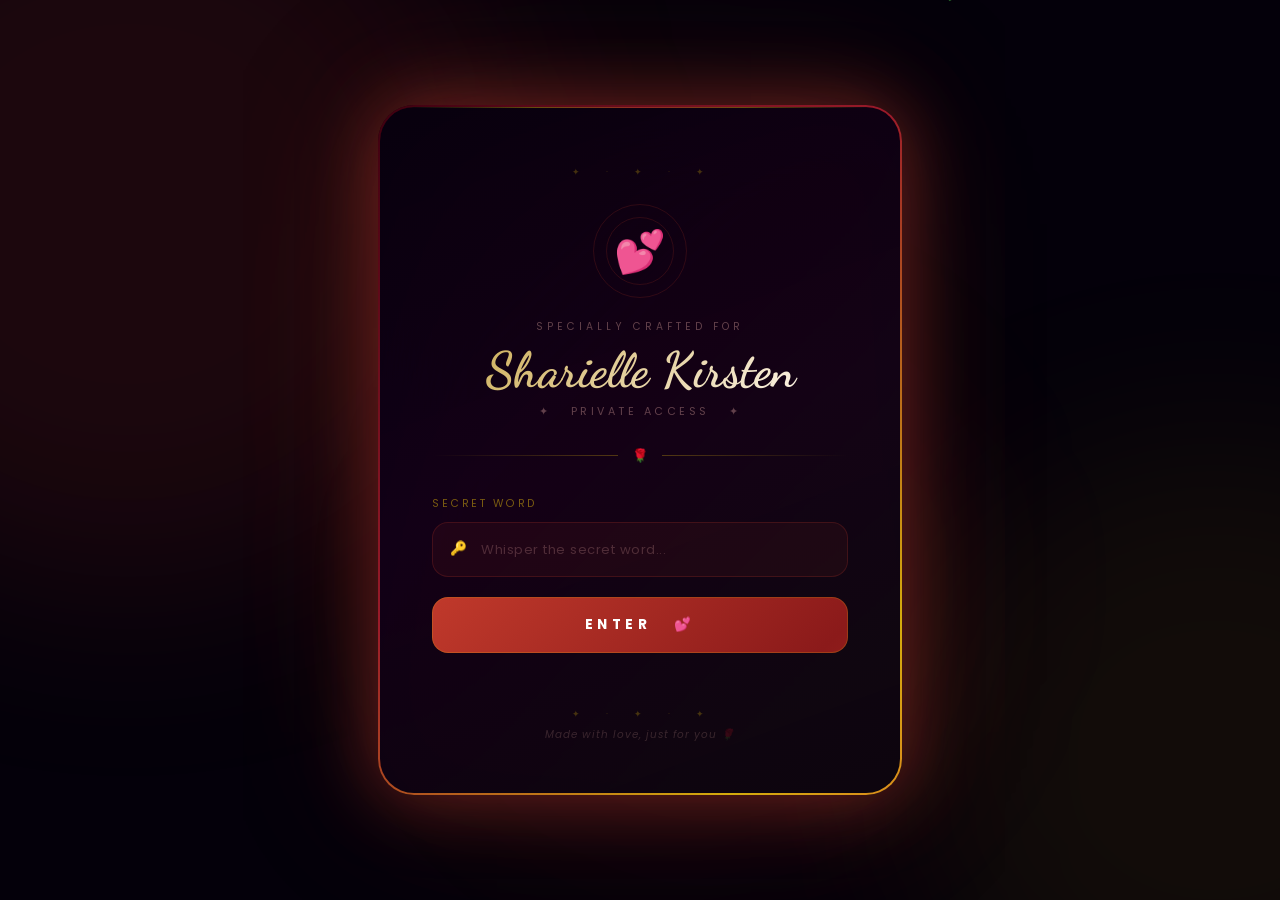
==== commit 174b172d: "Temp: set test date" ====
--- a/index.html
+++ b/index.html
@@ -653,7 +653,7 @@
 /* ════ COUNTDOWN with FLIP ════ */
 const prevV = {cD:'',cH:'',cM:'',cS:''};
 function startCountdown(){
-    const bday = new Date('2026-06-01T00:00:00');
+    const bday = new Date('2026-05-30T00:00:00');
     function tick(){
         const diff = bday - new Date();
         if(diff <= 0){
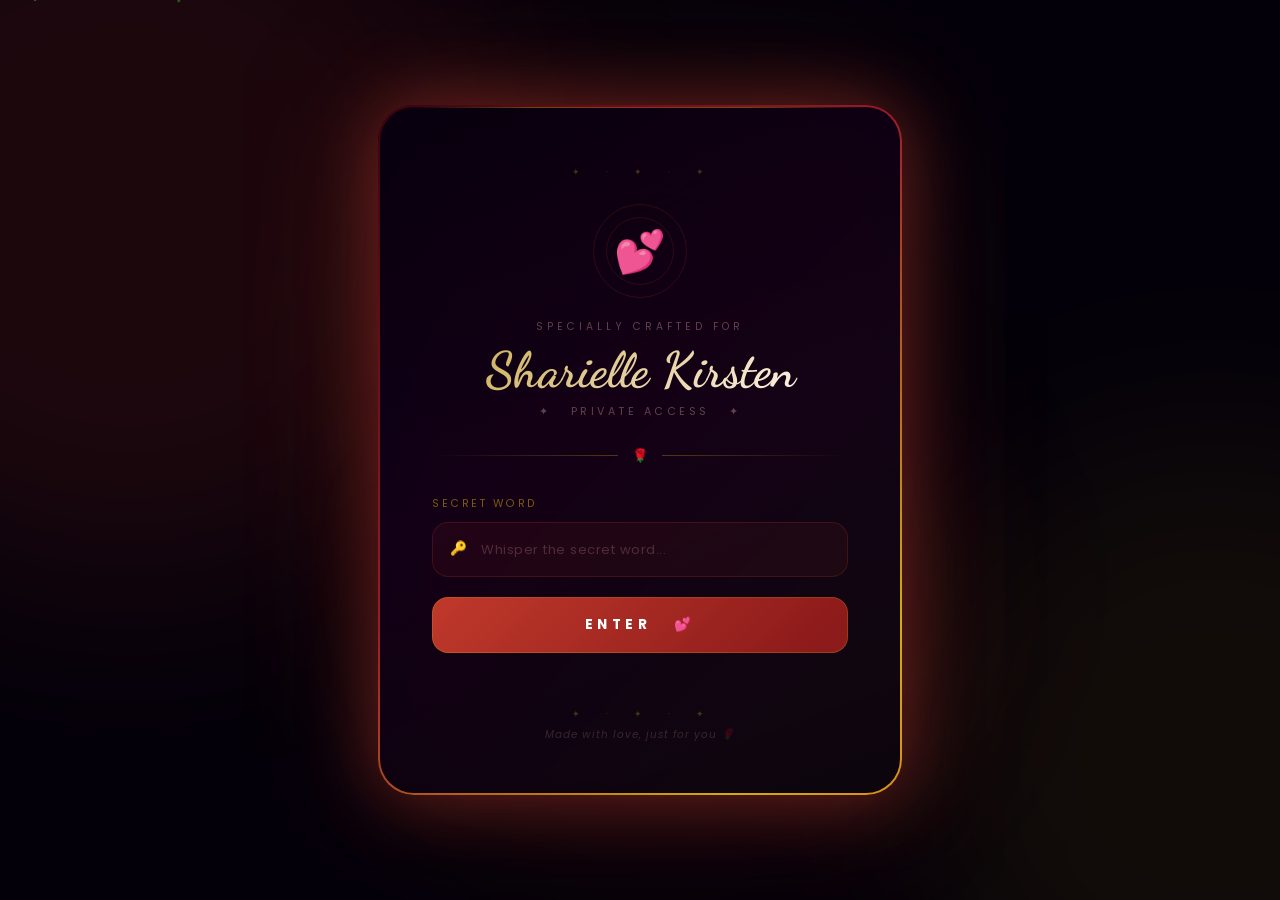
==== commit 192ab29f: "Restore: June 1 countdown" ====
--- a/index.html
+++ b/index.html
@@ -653,7 +653,7 @@
 /* ════ COUNTDOWN with FLIP ════ */
 const prevV = {cD:'',cH:'',cM:'',cS:''};
 function startCountdown(){
-    const bday = new Date('2026-05-30T00:00:00');
+    const bday = new Date('2026-06-01T00:00:00');
     function tick(){
         const diff = bday - new Date();
         if(diff <= 0){
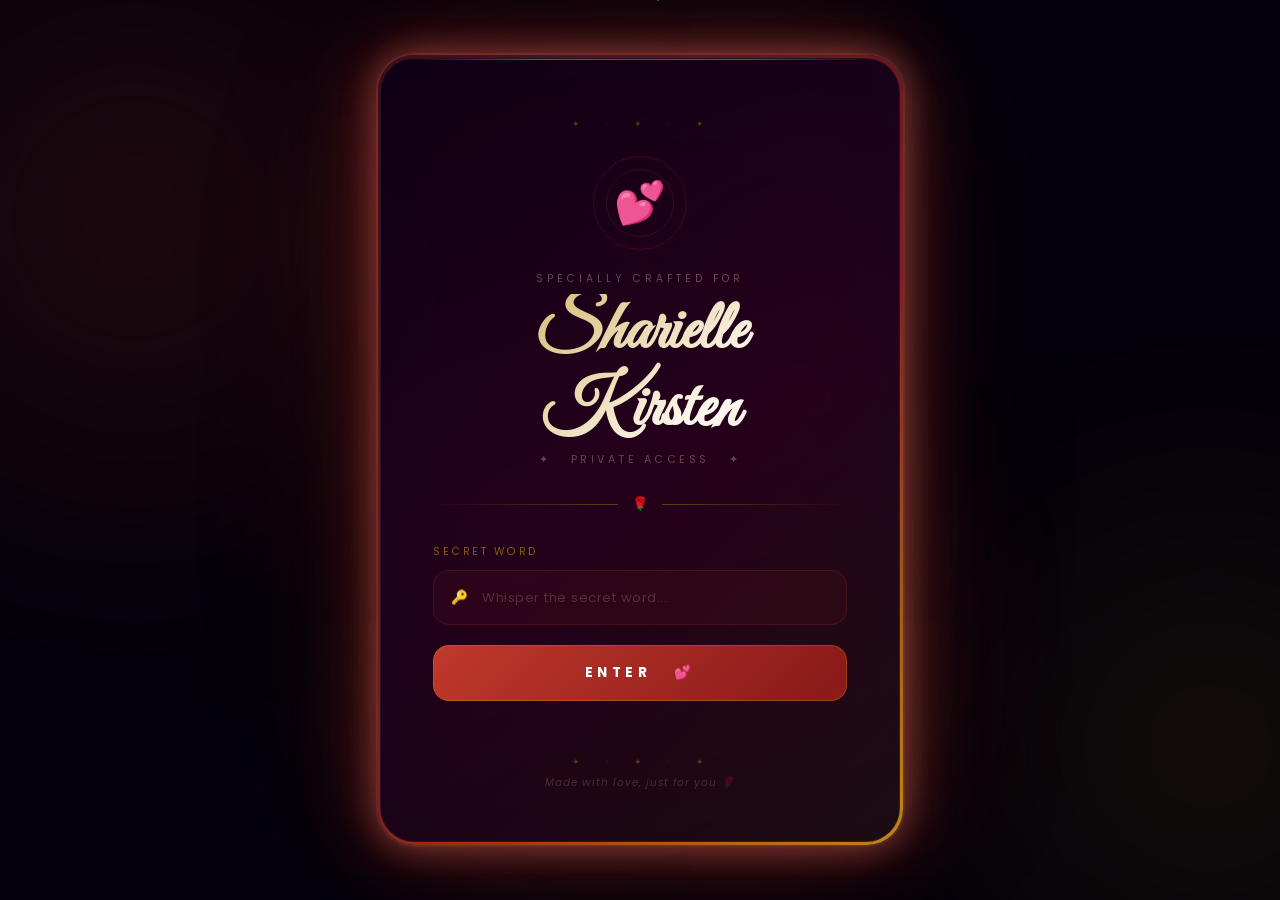
==== commit 0fa6d86e: "Restructure: split into CSS, JS modules, and HTML partials" ====
--- a/index.html
+++ b/index.html
@@ -5,817 +5,54 @@
     <meta name="viewport" content="width=device-width, initial-scale=1.0">
     <title>For My Sharielle 💕</title>
     <link rel="preconnect" href="https://fonts.googleapis.com">
-    <link href="https://fonts.googleapis.com/css2?family=Playfair+Display:ital,wght@0,400;0,700;1,400&family=Poppins:wght@300;400;500;600;700&family=Dancing+Script:wght@600;700&display=swap" rel="stylesheet">
-    <style>
-*,*::before,*::after{margin:0;padding:0;box-sizing:border-box;}
-::-webkit-scrollbar{width:5px;}
-::-webkit-scrollbar-track{background:#04000a;}
-::-webkit-scrollbar-thumb{background:var(--red);border-radius:3px;}
-:root{
-    --bg:#04000a;--card:#0a0014;
-    --red:#C0392B;--red-d:#7B241C;--red-l:#E74C3C;
-    --rose:#F5B7B1;--gold:#D4AC0D;--gold2:#C9A84C;
-    --cream:#FFF0EB;--white:#fff;
-    --ml:#050e1f;--mlg:#D4AC0D;
-}
-html{scroll-behavior:smooth;}
-body{font-family:'Poppins',sans-serif;background:var(--bg);color:var(--white);overflow-x:hidden;min-height:100vh;}
-
-/* ── BG ORBS ─────────────────────── */
-#orbs{position:fixed;inset:0;z-index:0;pointer-events:none;overflow:hidden;}
-.orb{position:absolute;border-radius:50%;filter:blur(100px);animation:orbDrift ease-in-out infinite alternate;}
-.o1{width:60vw;height:60vw;background:rgba(192,57,43,.13);top:-20%;left:-20%;animation-duration:24s;}
-.o2{width:50vw;height:50vw;background:rgba(212,172,13,.07);bottom:-20%;right:-20%;animation-duration:30s;}
-.o3{width:35vw;height:35vw;background:rgba(192,57,43,.08);top:40%;left:38%;animation-duration:18s;animation-delay:-9s;}
-@keyframes orbDrift{from{transform:translate(0,0)scale(1);}to{transform:translate(35px,25px)scale(1.06);}}
-
-/* ── PETALS ──────────────────────── */
-#petals{position:fixed;inset:0;pointer-events:none;overflow:hidden;z-index:2;}
-.petal{position:absolute;top:-30px;animation:petalFall linear infinite;will-change:transform;}
-.ps{width:11px;height:15px;background:radial-gradient(ellipse at 35% 25%,#ff9caf,#8b0000 80%);border-radius:60% 10% 60% 10%;}
-.pe{font-size:13px;color:rgba(192,57,43,.75);}
-@keyframes petalFall{
-    0%  {transform:translateY(-10px)rotate(0deg)translateX(0);opacity:.9;}
-    30% {transform:translateY(30vh)rotate(120deg)translateX(20px);opacity:.7;}
-    60% {transform:translateY(60vh)rotate(240deg)translateX(-15px);opacity:.5;}
-    100%{transform:translateY(110vh)rotate(360deg)translateX(10px);opacity:0;}
-}
-
-/* ── SPARKS ──────────────────────── */
-.spark{position:fixed;border-radius:50%;pointer-events:none;z-index:1;opacity:0;animation:sparkRise linear infinite;}
-@keyframes sparkRise{
-    0%  {transform:translateY(0)scale(0);opacity:0;}
-    8%  {opacity:.9;transform:translateY(-4vh)scale(1);}
-    85% {opacity:.3;}
-    100%{transform:translateY(-90vh)translateX(var(--dr,0px))scale(0);opacity:0;}
-}
-
-/* ── LOGIN ───────────────────────── */
-#loginScreen{position:fixed;inset:0;z-index:100;display:flex;align-items:center;justify-content:center;transition:opacity .9s cubic-bezier(.22,1,.36,1);}
-
-/* Outer animated border */
-.login-glow{
-    position:relative;padding:2px;border-radius:36px;
-    background:linear-gradient(135deg,#3d0010,#9b1b2a,#D4AC0D,#E74C3C,#fff0eb,#D4AC0D,#9b1b2a,#3d0010);
-    background-size:300% 300%;
-    animation:glowRot 4s linear infinite, glowShift 7s ease infinite;
-    box-shadow:0 0 70px rgba(192,57,43,.5),0 0 160px rgba(192,57,43,.18),0 0 260px rgba(212,172,13,.07);
-}
-@keyframes glowRot{to{filter:hue-rotate(22deg);}}
-@keyframes glowShift{0%,100%{background-position:0% 50%;}50%{background-position:100% 50%;}}
-
-/* Card */
-.login-card{
-    background:linear-gradient(160deg,rgba(5,0,14,.97) 0%,rgba(10,0,22,.96) 50%,rgba(5,0,14,.97) 100%);
-    backdrop-filter:blur(48px)saturate(200%);
-    border-radius:34px;padding:58px 52px 50px;
-    width:min(520px,94vw);text-align:center;
-    animation:cardIn .95s cubic-bezier(.22,1,.36,1)both;
-    position:relative;overflow:hidden;
-}
-@keyframes cardIn{from{opacity:0;transform:scale(.87)translateY(44px);}to{opacity:1;transform:scale(1)translateY(0);}}
-
-/* Inner top shimmer line */
-.login-card::before{content:'';position:absolute;top:0;left:0;right:0;height:1px;background:linear-gradient(90deg,transparent 5%,rgba(212,172,13,.45) 30%,rgba(192,57,43,.75) 50%,rgba(212,172,13,.45) 70%,transparent 95%);}
-/* Sweep shimmer */
-.login-card::after{content:'';position:absolute;top:0;left:-100%;width:55%;height:100%;background:linear-gradient(90deg,transparent,rgba(255,255,255,.028),transparent);animation:sweep 5.5s ease infinite;pointer-events:none;}
-@keyframes sweep{0%{left:-100%;}40%,100%{left:160%;}}
-
-/* Ornamental text lines */
-.login-orn{font-size:.58rem;color:rgba(212,172,13,.28);letter-spacing:5px;margin-bottom:22px;position:relative;z-index:1;user-select:none;}
-.login-orn-bot{font-size:.58rem;color:rgba(212,172,13,.28);letter-spacing:5px;margin-top:20px;margin-bottom:0;position:relative;z-index:1;user-select:none;}
-
-/* Heart with pulsing rings */
-.login-heart-wrap{position:relative;display:inline-flex;align-items:center;justify-content:center;width:100px;height:100px;margin-bottom:18px;}
-.h-ring{position:absolute;border-radius:50%;border:1px solid rgba(192,57,43,.18);}
-.h-ring.r1{width:68px;height:68px;animation:ringPulse 2.6s ease-in-out infinite;}
-.h-ring.r2{width:94px;height:94px;animation:ringPulse 2.6s ease-in-out infinite .75s;}
-@keyframes ringPulse{0%,100%{transform:scale(1);opacity:.55;}50%{transform:scale(1.1);opacity:.1;}}
-.login-heart{font-size:2.6rem;display:inline-block;animation:hbeat 1.5s ease-in-out infinite;position:relative;z-index:1;}
-@keyframes hbeat{0%,100%{transform:scale(1);}14%{transform:scale(1.28);}28%{transform:scale(1);}42%{transform:scale(1.15);}70%{transform:scale(1);}}
-
-/* "for" label + name */
-.login-for{font-size:.65rem;color:rgba(245,183,177,.35);letter-spacing:4px;text-transform:uppercase;margin-bottom:7px;position:relative;z-index:1;}
-.login-title{
-    font-family:'Dancing Script',cursive;
-    font-size:clamp(2.3rem,6vw,3.1rem);line-height:1.15;margin-bottom:4px;
-    background:linear-gradient(135deg,var(--gold2) 0%,#fff8f0 35%,var(--rose) 65%,var(--gold2) 100%);
-    background-clip:text;-webkit-background-clip:text;-webkit-text-fill-color:transparent;
-    background-size:300%;animation:shine 4s linear infinite;position:relative;z-index:1;
-}
-.login-sub{font-size:.68rem;color:rgba(245,183,177,.35);letter-spacing:3.5px;text-transform:uppercase;margin-bottom:26px;position:relative;z-index:1;}
-@keyframes shine{0%{background-position:0% 50%;}100%{background-position:300% 50%;}}
-
-/* Gold divider */
-.login-div{display:flex;align-items:center;gap:14px;margin-bottom:30px;position:relative;z-index:1;}
-.login-div::before{content:'';flex:1;height:1px;background:linear-gradient(90deg,transparent,rgba(212,172,13,.32));}
-.login-div::after{content:'';flex:1;height:1px;background:linear-gradient(90deg,rgba(212,172,13,.32),transparent);}
-.div-icon{font-size:.82rem;}
-
-/* Field */
-.field-label{display:block;text-align:left;font-size:.67rem;color:rgba(212,172,13,.52);letter-spacing:2.5px;text-transform:uppercase;margin-bottom:10px;position:relative;z-index:1;}
-.login-input-wrap{position:relative;z-index:1;}
-.input-icon{position:absolute;left:18px;top:50%;transform:translateY(-50%);font-size:.85rem;pointer-events:none;}
-.login-input{
-    width:100%;background:rgba(192,57,43,.07);
-    border:1px solid rgba(192,57,43,.22);border-radius:16px;
-    padding:16px 20px 16px 48px;
-    font-family:'Poppins',sans-serif;font-size:.92rem;color:var(--white);
-    outline:none;transition:all .38s;letter-spacing:.5px;
-}
-.login-input:focus{border-color:rgba(212,172,13,.42);background:rgba(192,57,43,.1);box-shadow:0 0 0 3px rgba(212,172,13,.07),0 0 40px rgba(192,57,43,.1);}
-.login-input::placeholder{color:rgba(245,183,177,.22);font-size:.82rem;}
-
-/* Premium button */
-.login-btn{
-    width:100%;margin-top:20px;padding:17px 20px;
-    background:linear-gradient(135deg,#C0392B 0%,#8B1A1A 50%,#C0392B 100%);
-    background-size:200%;
-    border:1px solid rgba(212,172,13,.22);
-    border-radius:16px;color:var(--white);
-    font-family:'Poppins',sans-serif;font-size:.85rem;font-weight:700;
-    letter-spacing:4.5px;text-transform:uppercase;cursor:pointer;
-    position:relative;overflow:hidden;
-    transition:transform .25s,box-shadow .25s,background-position .4s;
-    display:flex;align-items:center;justify-content:center;gap:10px;z-index:1;
-}
-.login-btn::before{content:'';position:absolute;top:0;left:-100%;width:100%;height:100%;background:linear-gradient(90deg,transparent,rgba(255,255,255,.18),transparent);transition:left .55s ease;}
-.login-btn:hover::before{left:100%;}
-.login-btn:hover{transform:translateY(-3px);background-position:right center;box-shadow:0 18px 48px rgba(192,57,43,.58),0 0 0 1px rgba(212,172,13,.22);}
-.login-btn:active{transform:translateY(-1px);}
-.ripple{position:absolute;border-radius:50%;background:rgba(255,255,255,.25);transform:scale(0);animation:rip .6s linear;pointer-events:none;}
-@keyframes rip{to{transform:scale(4);opacity:0;}}
-
-.err{margin-top:14px;min-height:20px;color:#ff8a80;font-size:.78rem;position:relative;z-index:1;}
-@keyframes shake{0%,100%{transform:translateX(0);}20%{transform:translateX(-8px);}40%{transform:translateX(8px);}60%{transform:translateX(-6px);}80%{transform:translateX(6px);}}
-.login-footer{margin-top:6px;font-size:.65rem;color:rgba(245,183,177,.18);font-style:italic;letter-spacing:1px;position:relative;z-index:1;}
-
-/* ── STRIPE ──────────────────────── */
-.stripe{height:3px;background:linear-gradient(90deg,var(--red-d),var(--red),var(--gold2),var(--red-l),var(--rose),var(--gold2),var(--red));background-size:300%;animation:stripeMove 4s linear infinite;}
-@keyframes stripeMove{to{background-position:300% 0;}}
-
-/* ── HEADER ──────────────────────── */
-.hdr{position:sticky;top:0;z-index:50;background:rgba(4,0,10,.93);backdrop-filter:blur(22px)saturate(180%);border-bottom:1px solid rgba(192,57,43,.18);}
-.hdr-inner{max-width:1100px;margin:0 auto;display:flex;align-items:center;justify-content:space-between;padding:0 28px;height:64px;gap:12px;}
-.logo{
-    font-family:'Dancing Script',cursive;font-size:1.55rem;white-space:nowrap;
-    background:linear-gradient(90deg,var(--gold2),var(--rose),var(--gold2));
-    background-clip:text;-webkit-background-clip:text;-webkit-text-fill-color:transparent;
-    background-size:200%;animation:shine 4s linear infinite;
-}
-.nav{display:flex;gap:4px;flex-wrap:wrap;}
-.nb{background:none;border:none;color:rgba(245,183,177,.5);font-family:'Poppins',sans-serif;font-size:.78rem;padding:7px 16px;border-radius:20px;cursor:pointer;transition:all .3s;position:relative;}
-.nb::after{content:'';position:absolute;bottom:4px;left:50%;transform:translateX(-50%);width:0;height:2px;background:linear-gradient(90deg,var(--red),var(--gold2));border-radius:2px;transition:width .3s;}
-.nb:hover,.nb.on{color:var(--white);background:rgba(192,57,43,.14);}
-.nb.on::after{width:55%;}
-.logout{background:rgba(192,57,43,.12);border:1px solid rgba(192,57,43,.28);color:var(--rose);padding:7px 16px;border-radius:20px;cursor:pointer;font-family:'Poppins',sans-serif;font-size:.76rem;transition:all .3s;white-space:nowrap;}
-.logout:hover{background:rgba(192,57,43,.3);}
-.music-btn{background:rgba(192,57,43,.12);border:1px solid rgba(192,57,43,.28);color:var(--rose);padding:7px 14px;border-radius:20px;cursor:pointer;font-family:'Poppins',sans-serif;font-size:.76rem;transition:all .3s;white-space:nowrap;}
-.music-btn:hover{background:rgba(192,57,43,.3);}
-.music-btn.muted{opacity:.45;}
-
-/* ── DASHBOARD ───────────────────── */
-#dash{display:none;min-height:100vh;position:relative;z-index:5;}
-.main{max-width:1100px;margin:0 auto;padding:40px 28px;}
-.sec{display:block;}
-#sec-photos{margin-top:80px;display:none;}
-#sec-games{margin-top:80px;display:none;}
-.sec-unlock{display:block!important;animation:secIn .8s cubic-bezier(.22,1,.36,1)both;}
-@keyframes secIn{from{opacity:0;transform:scale(.97)translateY(22px);}to{opacity:1;transform:scale(1)translateY(0);}}
-
-/* Welcome */
-.welcome{text-align:center;padding:36px 10px 44px;}
-.welcome h1{
-    font-family:'Dancing Script',cursive;
-    font-size:clamp(2rem,5.5vw,3.8rem);
-    background:linear-gradient(120deg,var(--gold2),var(--rose),var(--gold2));
-    background-clip:text;-webkit-background-clip:text;-webkit-text-fill-color:transparent;
-    background-size:300%;animation:shine 4s linear infinite;margin-bottom:10px;
-}
-.welcome p{color:rgba(245,183,177,.55);font-size:.84rem;letter-spacing:2px;}
-
-/* Section heads */
-.sec-head{text-align:center;margin-bottom:40px;}
-.sec-h{font-family:'Playfair Display',serif;font-size:clamp(1.8rem,4vw,2.6rem);color:var(--white);margin-bottom:8px;display:inline-block;position:relative;}
-.sec-h::after{content:'';position:absolute;bottom:-7px;left:50%;transform:translateX(-50%);width:60px;height:2px;background:linear-gradient(90deg,transparent,var(--red),transparent);animation:lineGlow 2s ease-in-out infinite alternate;}
-@keyframes lineGlow{from{width:60px;}to{width:110px;box-shadow:0 0 12px var(--red);}}
-.sec-sub{color:rgba(245,183,177,.5);font-size:.78rem;letter-spacing:2px;text-transform:uppercase;margin-top:13px;}
-
-/* ── BIRTHDAY ────────────────────── */
-.bday-wrap{text-align:center;}
-.cd-box{background:linear-gradient(135deg,rgba(192,57,43,.1),rgba(44,16,16,.5));border:1px solid rgba(192,57,43,.22);border-radius:26px;padding:52px 28px 48px;position:relative;overflow:hidden;}
-.cd-box::before{content:'🎂';position:absolute;font-size:15rem;opacity:.035;top:50%;left:50%;transform:translate(-50%,-50%);pointer-events:none;}
-.cd-title{font-family:'Playfair Display',serif;font-size:1.8rem;color:var(--rose);margin-bottom:8px;position:relative;z-index:1;}
-.cd-sub{color:rgba(245,183,177,.45);font-size:.78rem;letter-spacing:2px;text-transform:uppercase;margin-bottom:44px;position:relative;z-index:1;}
-.cd-grid{display:flex;justify-content:center;gap:18px;flex-wrap:wrap;position:relative;z-index:1;}
-.cd-item{background:rgba(192,57,43,.14);border:1px solid rgba(192,57,43,.32);border-radius:20px;padding:26px 30px;min-width:112px;transition:box-shadow .3s;perspective:400px;}
-.cd-item:hover{box-shadow:0 0 28px rgba(192,57,43,.32);}
-.cd-num{display:block;font-family:'Playfair Display',serif;font-size:clamp(2.4rem,5vw,3.8rem);font-weight:700;color:var(--white);line-height:1;}
-.cd-num.flip{animation:numFlip .38s ease;}
-@keyframes numFlip{0%{transform:rotateX(0);}48%{transform:rotateX(90deg);opacity:.05;}52%{transform:rotateX(-90deg);opacity:.05;}100%{transform:rotateX(0);opacity:1;}}
-.cd-lbl{display:block;font-size:.68rem;color:var(--rose);letter-spacing:2px;text-transform:uppercase;margin-top:8px;}
-
-.bday-msg{display:none;background:linear-gradient(135deg,rgba(192,57,43,.18),rgba(6,0,14,.88));border:1px solid rgba(192,57,43,.42);border-radius:28px;padding:clamp(38px,6vw,70px) clamp(24px,6vw,60px);position:relative;overflow:hidden;}
-.bday-msg.show{display:block;animation:revealCard 1.2s cubic-bezier(.22,1,.36,1)both;}
-@keyframes revealCard{from{opacity:0;transform:scale(.85)translateY(20px);}to{opacity:1;transform:scale(1)translateY(0);}}
-.bday-msg::before{content:'💕 💕 💕';position:absolute;top:18px;right:22px;font-size:1.3rem;opacity:.1;letter-spacing:10px;}
-.bday-emojis{font-size:3.5rem;display:block;margin-bottom:22px;animation:bdayBounce 1.2s ease-in-out infinite alternate;}
-@keyframes bdayBounce{from{transform:translateY(0);}to{transform:translateY(-10px)rotate(5deg);}}
-.bday-h{font-family:'Dancing Script',cursive;font-size:clamp(2.4rem,5vw,4rem);background:linear-gradient(135deg,var(--gold2),var(--rose),var(--gold2));background-clip:text;-webkit-background-clip:text;-webkit-text-fill-color:transparent;background-size:300%;animation:shine 4s linear infinite;margin-bottom:30px;line-height:1.2;}
-.bday-body{font-family:'Playfair Display',serif;font-size:1.06rem;line-height:1.95;color:var(--cream);max-width:620px;margin:0 auto 24px;}
-.bday-sig{font-family:'Dancing Script',cursive;font-size:1.8rem;color:var(--rose);margin-top:30px;}
-
-/* ── PHOTOS ──────────────────────── */
-.photo-grid{columns:3;column-gap:16px;}
-@media(max-width:900px){.photo-grid{columns:2;}}
-@media(max-width:500px){.photo-grid{columns:1;}}
-.photo-card{break-inside:avoid;margin-bottom:16px;border-radius:18px;overflow:hidden;border:1px solid rgba(192,57,43,.18);background:rgba(10,0,20,.8);cursor:pointer;position:relative;transition:box-shadow .35s;will-change:transform;}
-.photo-card:hover{box-shadow:0 28px 65px rgba(192,57,43,.38),0 0 0 1px rgba(192,57,43,.38);}
-.photo-ph{width:100%;min-height:180px;display:flex;flex-direction:column;align-items:center;justify-content:center;background:linear-gradient(135deg,rgba(192,57,43,.14),rgba(44,16,16,.6));overflow:hidden;position:relative;}
-.photo-ph img{width:100%;display:block;transition:transform .6s cubic-bezier(.22,1,.36,1);}
-.photo-card:hover .photo-ph img{transform:scale(1.08);}
-.photo-ph::after{content:'';position:absolute;inset:0;background:linear-gradient(to top,rgba(4,0,10,.7) 0%,transparent 55%);opacity:0;transition:opacity .35s;}
-.photo-card:hover .photo-ph::after{opacity:1;}
-.ph-icon{font-size:2.8rem;}
-.ph-hint{font-size:.62rem;color:rgba(245,183,177,.32);margin-top:8px;letter-spacing:1.5px;text-transform:uppercase;}
-.photo-cap{padding:13px 17px 15px;}
-.cap-title{font-weight:600;font-size:.88rem;color:var(--rose);margin-bottom:3px;}
-.cap-desc{font-size:.72rem;color:rgba(245,183,177,.48);}
-.photo-card.reveal{animation:cardReveal .55s cubic-bezier(.22,1,.36,1)both;}
-@keyframes cardReveal{from{opacity:0;transform:translateY(30px)scale(.94);}to{opacity:1;transform:translateY(0)scale(1);}}
-
-/* ── ML SECTION ──────────────────── */
-.ml-banner{background:linear-gradient(135deg,#050e1f 0%,#0d1e3c 45%,#180e30 100%);border:1px solid rgba(212,172,13,.38);border-radius:24px;padding:50px 28px;text-align:center;margin-bottom:26px;position:relative;overflow:hidden;}
-.ml-banner::before{content:'⚔️';position:absolute;font-size:15rem;opacity:.03;top:50%;left:50%;transform:translate(-50%,-50%);pointer-events:none;}
-.ml-banner::after{content:'';position:absolute;bottom:0;left:0;right:0;height:2px;background:linear-gradient(90deg,transparent,var(--mlg),transparent);animation:mlLine 3s ease-in-out infinite;}
-@keyframes mlLine{0%,100%{opacity:.4;}50%{opacity:1;box-shadow:0 0 14px var(--mlg);}}
-.ml-game-name{font-family:'Playfair Display',serif;font-size:clamp(1.6rem,3.5vw,2.4rem);color:var(--mlg);display:block;margin-bottom:8px;position:relative;z-index:1;text-shadow:0 0 30px rgba(212,172,13,.4);}
-.ml-tagline{color:rgba(212,172,13,.48);font-size:.78rem;letter-spacing:2.5px;text-transform:uppercase;position:relative;z-index:1;}
-
-.ml-profile{display:flex;align-items:center;gap:22px;flex-wrap:wrap;background:rgba(5,14,31,.88);border:1px solid rgba(212,172,13,.22);border-radius:18px;padding:22px 28px;margin-bottom:28px;position:relative;overflow:hidden;}
-.ml-profile::before{content:'';position:absolute;inset:0;background:linear-gradient(135deg,rgba(212,172,13,.04),transparent);pointer-events:none;}
-.ml-avatar{width:70px;height:70px;border-radius:50%;background:linear-gradient(135deg,var(--red),var(--red-d));display:flex;align-items:center;justify-content:center;font-size:1.9rem;flex-shrink:0;border:2px solid var(--mlg);animation:avPulse 3s ease-in-out infinite;}
-@keyframes avPulse{0%,100%{box-shadow:0 0 0 4px rgba(212,172,13,.1),0 0 25px rgba(212,172,13,.18);}50%{box-shadow:0 0 0 7px rgba(212,172,13,.18),0 0 42px rgba(212,172,13,.32);}}
-.ml-ign{font-family:'Playfair Display',serif;font-size:1.65rem;color:var(--mlg);text-shadow:0 0 20px rgba(212,172,13,.3);}
-.ml-desc{font-size:.76rem;color:rgba(212,172,13,.52);margin-top:4px;}
-.ml-rank-badge{margin-left:auto;background:linear-gradient(135deg,rgba(212,172,13,.18),rgba(212,172,13,.06));border:1px solid rgba(212,172,13,.32);color:var(--mlg);font-size:.76rem;padding:9px 20px;border-radius:20px;letter-spacing:1.5px;text-transform:uppercase;font-weight:700;white-space:nowrap;animation:badgeGlow 2s ease-in-out infinite alternate;}
-@keyframes badgeGlow{from{box-shadow:0 0 8px rgba(212,172,13,.12);}to{box-shadow:0 0 22px rgba(212,172,13,.35);}}
-
-.ml-section-label{font-family:'Playfair Display',serif;font-size:1.3rem;color:var(--white);margin-bottom:16px;padding-bottom:10px;border-bottom:1px solid rgba(212,172,13,.16);}
-.hero-grid{display:grid;grid-template-columns:repeat(auto-fill,minmax(150px,1fr));gap:14px;margin-bottom:38px;}
-.hero-card{background:rgba(5,14,31,.95);border:1px solid rgba(212,172,13,.14);border-radius:16px;padding:22px 14px;text-align:center;transition:all .35s;position:relative;overflow:hidden;cursor:default;will-change:transform;}
-.hero-card::before{content:'';position:absolute;inset:0;background:radial-gradient(circle at 50% 0%,var(--hc1,rgba(212,172,13,.4)),transparent 60%);opacity:.1;transition:opacity .35s;}
-.hero-card:hover{transform:translateY(-7px)scale(1.02);border-color:rgba(212,172,13,.48);box-shadow:0 18px 44px rgba(0,0,0,.55),0 0 22px rgba(212,172,13,.18);}
-.hero-card:hover::before{opacity:.28;}
-.h-emoji{font-size:2.5rem;display:block;margin-bottom:10px;position:relative;z-index:1;}
-.h-name{font-weight:700;font-size:.88rem;color:var(--mlg);position:relative;z-index:1;}
-.h-role{font-size:.68rem;color:rgba(212,172,13,.48);margin-top:3px;position:relative;z-index:1;}
-.h-star{font-size:.62rem;color:rgba(212,172,13,.68);margin-top:7px;display:block;position:relative;z-index:1;line-height:1.5;}
-
-.ml-grid{columns:3;column-gap:14px;margin-bottom:36px;}
-@media(max-width:700px){.ml-grid{columns:2;}}
-@media(max-width:400px){.ml-grid{columns:1;}}
-.ml-card{break-inside:avoid;margin-bottom:14px;border-radius:12px;overflow:hidden;border:1px solid rgba(212,172,13,.14);cursor:pointer;transition:all .32s;background:rgba(5,14,31,.9);will-change:transform;}
-.ml-card:hover{transform:scale(1.03)translateY(-4px);border-color:rgba(212,172,13,.48);box-shadow:0 14px 34px rgba(0,0,0,.6),0 0 20px rgba(212,172,13,.18);}
-.ml-card img{width:100%;display:block;transition:transform .5s ease;}
-.ml-card:hover img{transform:scale(1.06);}
-.ml-card-ph{height:130px;display:flex;align-items:center;justify-content:center;font-size:2rem;color:rgba(212,172,13,.22);}
-.ml-card-cap{background:rgba(5,14,31,.98);padding:9px 12px;font-size:.68rem;color:rgba(212,172,13,.58);border-top:1px solid rgba(212,172,13,.1);line-height:1.45;}
-
-.ml-duo-note{text-align:center;margin-top:10px;background:linear-gradient(135deg,rgba(192,57,43,.1),rgba(5,14,31,.8));border:1px solid rgba(192,57,43,.22);border-radius:22px;padding:40px 32px;position:relative;overflow:hidden;}
-.ml-duo-note::after{content:'💕';position:absolute;font-size:9rem;opacity:.04;bottom:-10px;right:20px;pointer-events:none;}
-.ml-duo-note p{font-family:'Playfair Display',serif;font-style:italic;font-size:clamp(1rem,2.2vw,1.12rem);color:var(--cream);line-height:1.9;max-width:530px;margin:0 auto;}
-.ml-duo-note span{display:block;font-family:'Dancing Script',cursive;font-size:1.55rem;color:var(--rose);margin-top:18px;}
-
-/* ── BIRTHDAY CAKE ──────────────── */
-.bday-cake-wrap{margin:38px 0 30px;display:flex;flex-direction:column;align-items:center;}
-.cake-candles{display:flex;gap:18px;align-items:flex-end;animation:cakeUp .5s .1s both;}
-.candle{width:9px;height:30px;background:linear-gradient(180deg,#ffe4e4,#C0392B);border-radius:3px 3px 0 0;position:relative;}
-.candle::before{content:'';position:absolute;top:-3px;left:50%;transform:translateX(-50%);width:3px;height:5px;background:#444;border-radius:2px;}
-.flame{position:absolute;top:-20px;left:50%;transform:translateX(-50%);width:11px;height:18px;border-radius:50% 50% 30% 30%;background:radial-gradient(ellipse at 50% 90%,#fff 0%,#ffe066 30%,#ff9500 60%,rgba(255,60,0,.2) 100%);animation:flicker .75s ease-in-out infinite alternate;filter:blur(.3px);}
-.flame::after{content:'';position:absolute;bottom:2px;left:50%;transform:translateX(-50%);width:5px;height:8px;border-radius:50%;background:rgba(255,255,255,.45);}
-@keyframes flicker{0%{transform:translateX(-50%) scaleY(1) rotate(-2deg);}100%{transform:translateX(-50%) scaleY(1.14) rotate(2deg);opacity:.88;}}
-.cake-layer-top{width:140px;height:44px;background:linear-gradient(135deg,#C0392B,#922b21);border-radius:6px 6px 0 0;position:relative;overflow:hidden;animation:cakeUp .5s .25s both;}
-.cake-layer-top::before{content:'';position:absolute;top:0;left:0;right:0;height:10px;background:#fff5f5;border-radius:6px 6px 0 0;}
-.cake-layer-top::after{content:'Happy Birthday 🌹';position:absolute;bottom:8px;left:0;right:0;text-align:center;font-size:.58rem;color:rgba(255,220,220,.7);letter-spacing:1.5px;}
-.cake-layer-bot{width:172px;height:56px;background:linear-gradient(135deg,#7B241C,#C0392B);border-radius:0 0 8px 8px;position:relative;overflow:hidden;animation:cakeUp .5s .4s both;}
-.cake-layer-bot::before{content:'';position:absolute;top:0;left:0;right:0;height:8px;background:#fff5f5;}
-.cake-layer-bot::after{content:'❤  ❤  ❤';position:absolute;bottom:10px;left:0;right:0;text-align:center;font-size:.72rem;color:rgba(255,200,200,.4);letter-spacing:6px;}
-.cake-plate{width:200px;height:10px;background:linear-gradient(90deg,transparent,rgba(212,172,13,.45),transparent);border-radius:50%;margin-top:4px;animation:cakeUp .5s .55s both;}
-@keyframes cakeUp{from{opacity:0;transform:translateY(16px);}to{opacity:1;transform:translateY(0);}}
-
-/* ── CONFETTI ────────────────────── */
-.cf{position:fixed;pointer-events:none;z-index:300;border-radius:2px;animation:cf linear forwards;}
-@keyframes cf{0%{transform:translateY(-10px)rotate(0deg);opacity:1;}100%{transform:translateY(110vh)rotate(720deg);opacity:0;}}
-
-/* ── LIGHTBOX ────────────────────── */
-#lb{display:none;position:fixed;inset:0;z-index:400;background:rgba(0,0,0,.92);align-items:center;justify-content:center;backdrop-filter:blur(12px);}
-#lb.open{display:flex;animation:lbIn .3s ease;}
-@keyframes lbIn{from{opacity:0;}to{opacity:1;}}
-#lb img{max-width:90vw;max-height:88vh;border-radius:14px;box-shadow:0 0 80px rgba(192,57,43,.4);animation:lbImg .35s cubic-bezier(.22,1,.36,1);}
-@keyframes lbImg{from{transform:scale(.82);}to{transform:scale(1);}}
-#lb-close{position:absolute;top:18px;right:22px;width:44px;height:44px;border-radius:50%;background:rgba(192,57,43,.2);border:1px solid rgba(192,57,43,.4);color:var(--rose);font-size:1.4rem;cursor:pointer;display:flex;align-items:center;justify-content:center;transition:all .3s;font-family:sans-serif;}
-#lb-close:hover{background:var(--red);color:var(--white);transform:rotate(90deg);}
-
-/* ── RESPONSIVE ──────────────────── */
-@media(max-width:768px){
-    .main{padding:28px 18px;}
-    .hero-grid{grid-template-columns:repeat(auto-fill,minmax(130px,1fr));gap:11px;}
-}
-@media(max-width:640px){
-    /* header */
-    .hdr-inner{height:auto;padding:10px 14px;flex-wrap:wrap;gap:8px;}
-    .logo{font-size:1.25rem;}
-    .nav{gap:3px;flex-wrap:wrap;}
-    .nb{font-size:.72rem;padding:6px 11px;}
-    .logout{font-size:.72rem;padding:6px 12px;}
-    /* layout */
-    .main{padding:20px 14px;}
-    .welcome{padding:24px 6px 30px;}
-    .sec-head{margin-bottom:24px;}
-    /* login */
-    .login-card{padding:38px 24px;}
-    .login-heart-wrap{width:82px;height:82px;}
-    .h-ring.r2{width:78px;height:78px;}
-    /* countdown */
-    .cd-box{padding:34px 16px 30px;}
-    .cd-grid{gap:10px;}
-    .cd-item{min-width:76px;padding:18px 12px;}
-    /* bday msg */
-    .bday-msg{padding:32px 18px;}
-    /* ML */
-    .ml-banner{padding:34px 16px;}
-    .ml-profile{flex-direction:column;text-align:center;padding:18px 16px;}
-    .ml-rank-badge{margin-left:0;}
-    .ml-duo-note{padding:28px 18px;}
-    .hero-grid{grid-template-columns:repeat(auto-fill,minmax(120px,1fr));gap:10px;}
-    .hero-card{padding:18px 10px;}
-}
-@media(max-width:400px){
-    .hdr-inner{padding:8px 12px;}
-    .logo{font-size:1.1rem;}
-    .nb{font-size:.68rem;padding:5px 9px;}
-    .logout{font-size:.68rem;padding:5px 10px;}
-    .main{padding:16px 12px;}
-    .cd-grid{gap:8px;}
-    .cd-item{min-width:64px;padding:14px 10px;}
-    .hero-grid{grid-template-columns:repeat(2,1fr);}
-    .ml-section-label{font-size:1.1rem;}
-    .bday-body{font-size:.96rem;}
-}
-    </style>
+    <link rel="preconnect" href="https://fonts.gstatic.com" crossorigin>
+    <link href="https://fonts.googleapis.com/css2?family=Great+Vibes&family=Cormorant+Infant:ital,wght@0,300;0,400;0,500;0,600;1,400&family=Playfair+Display:ital,wght@0,400;0,700;1,400&family=Poppins:wght@300;400;500;600;700&family=Dancing+Script:wght@600;700&display=swap" rel="stylesheet">
+    <link rel="stylesheet" href="css/style.css">
 </head>
 <body>
 
-<div id="orbs"><div class="orb o1"></div><div class="orb o2"></div><div class="orb o3"></div></div>
-<div id="petals"></div>
+    <!-- Background effects -->
+    <div id="orbs">
+        <div class="orb o1"></div>
+        <div class="orb o2"></div>
+        <div class="orb o3"></div>
+    </div>
+    <div id="petals"></div>
 
-<!-- ══ LOGIN ════════════════════════════════════════ -->
-<div id="loginScreen">
-    <div class="login-glow">
-        <div class="login-card">
-            <div class="login-orn">✦ &nbsp; · &nbsp; ✦ &nbsp; · &nbsp; ✦</div>
-            <div class="login-heart-wrap">
-                <div class="h-ring r1"></div>
-                <div class="h-ring r2"></div>
-                <div class="login-heart">💕</div>
-            </div>
-            <div class="login-for">specially crafted for</div>
-            <h1 class="login-title">Sharielle Kirsten</h1>
-            <p class="login-sub">✦ &nbsp; Private Access &nbsp; ✦</p>
-            <div class="login-div"><span class="div-icon">🌹</span></div>
-            <label class="field-label" for="nameIn">Secret Word</label>
-            <div class="login-input-wrap">
-                <span class="input-icon">🔑</span>
-                <input id="nameIn" class="login-input" type="text" placeholder="Whisper the secret word..." autocomplete="off" spellcheck="false">
-            </div>
-            <button class="login-btn" id="loginBtn">Enter &nbsp; 💕</button>
-            <div class="err" id="errMsg"></div>
-            <div class="login-orn-bot">✦ &nbsp; · &nbsp; ✦ &nbsp; · &nbsp; ✦</div>
-            <p class="login-footer">Made with love, just for you 🌹</p>
-        </div>
+    <!-- Slots -->
+    <div id="slot-login"></div>
+
+    <div id="dash">
+        <div id="slot-header"></div>
+        <main class="main">
+            <div id="slot-welcome"></div>
+            <div id="slot-birthday"></div>
+            <div id="slot-photos"></div>
+            <div id="slot-games"></div>
+        </main>
     </div>
-</div>
 
-<!-- ══ DASHBOARD ═════════════════════════════════════ -->
-<div id="dash">
-    <div class="stripe"></div>
-    <header class="hdr">
-        <div class="hdr-inner">
-            <span class="logo">For My Sharielle 💕</span>
-            <nav class="nav">
-                <button class="nb on" onclick="showSec('birthday',this)">🎂 Birthday</button>
-                <button class="nb"    onclick="showSec('photos',this)">📸 Photos</button>
-                <button class="nb"    onclick="showSec('games',this)">🎮 Games</button>
-            </nav>
-            <button class="music-btn" id="musicBtn" onclick="toggleMusic()">♫ Music</button>
-            <button class="logout" onclick="doLogout()">Logout</button>
-        </div>
-    </header>
-    <main class="main">
+    <div id="slot-lightbox"></div>
+    <div id="slot-audio"></div>
 
-        <div class="welcome">
-            <h1>Welcome, Sharielle Kirsten! 💕</h1>
-            <p>✦ This little world was made just for you ✦</p>
-        </div>
+    <!-- 1. Inject partials into slots (synchronous) -->
+    <script src="partials/login.js"></script>
+    <script src="partials/header.js"></script>
+    <script src="partials/welcome.js"></script>
+    <script src="partials/sec-birthday.js"></script>
+    <script src="partials/sec-photos.js"></script>
+    <script src="partials/sec-games.js"></script>
+    <script src="partials/lightbox.js"></script>
+    <script src="partials/audio.js"></script>
 
-        <!-- BIRTHDAY -->
-        <section id="sec-birthday" class="sec">
-            <div class="bday-wrap">
-                <div id="cdBox" class="cd-box">
-                    <h2 class="cd-title">🎂 Birthday Countdown</h2>
-                    <p class="cd-sub">June 1, 2026 · Something Very Special Awaits</p>
-                    <div class="cd-grid">
-                        <div class="cd-item"><span class="cd-num" id="cD">00</span><span class="cd-lbl">Days</span></div>
-                        <div class="cd-item"><span class="cd-num" id="cH">00</span><span class="cd-lbl">Hours</span></div>
-                        <div class="cd-item"><span class="cd-num" id="cM">00</span><span class="cd-lbl">Minutes</span></div>
-                        <div class="cd-item"><span class="cd-num" id="cS">00</span><span class="cd-lbl">Seconds</span></div>
-                    </div>
-                </div>
-                <div id="bdayMsg" class="bday-msg">
-                    <span class="bday-emojis">🎂 🎉 🎊</span>
-                    <h2 class="bday-h">Happy Birthday,<br>Sharielle Kirsten!</h2>
-                    <p class="bday-body">
-                        Hi Mahal kong asawa, birthday mo na. 🌹<br><br>
-                        Una sa lahat — mag-pagaling ka please. Gusto ko healthy ka lagi,
-                        kasi pag may sakit ka, parang may sakit din ako. Yung kalusugan mo,
-                        importante yun sa akin higit sa lahat.<br><br>
-                        Sorry kung minsan hindi kita sinusunod. Alam ko may pagkukulang ako —
-                        pero hindi kita pinalilipas ng isip ko kahit kailan. Natatakot lang ako
-                        minsan, o hindi ko alam kung paano. Pero nandoon ka lagi sa isip ko,
-                        lagi. Kahit hindi palagi halata, nandoon ka.<br><br>
-                        Hindi ako magaling mag-message. Hindi ako magaling sa malalim na salita —
-                        pero <em>ganun ang mahal kita.</em> Hindi kailangang maging marami ang salita
-                        kung nararamdaman naman natin pareho.<br><br>
-                        Kapag kasama kita, sure ako na naparamdam ko sa iyo kung gaano kita
-                        kamahal — alam mo na yun. Yung mga sandaling yun, totoo yun.
-                        At yun ang pinaka-sigurado sa lahat ng bagay na alam ko.<br><br>
-                        Maraming salamat sa lahat ng pasensya mo. Sa bawat pagintindi,
-                        sa bawat beses na nandoon ka kahit hindi ako palaging perpekto.
-                        Gagawin kong sigurado na lagi kang maramdamang pinili, mahalaga,
-                        at lubos na minamahal — hindi lang ngayon, kundi lagi.<br><br>
-                        Happy Birthday, po aki. Mahal na mahal kita. 💕
-                    </p>
-                    <div class="bday-cake-wrap">
-                        <div class="cake-candles">
-                            <div class="candle"><div class="flame"></div></div>
-                            <div class="candle"><div class="flame"></div></div>
-                            <div class="candle"><div class="flame"></div></div>
-                        </div>
-                        <div class="cake-layer-top"></div>
-                        <div class="cake-layer-bot"></div>
-                        <div class="cake-plate"></div>
-                    </div>
-                    <div class="bday-sig">Forever Yours ♥</div>
-                </div>
-            </div>
-        </section>
+    <!-- 2. App logic (DOM is already populated above) -->
+    <script src="js/data.js"></script>
+    <script src="js/music.js"></script>
+    <script src="js/auth.js"></script>
+    <script src="js/countdown.js"></script>
+    <script src="js/gallery.js"></script>
+    <script src="js/effects.js"></script>
+    <script src="js/loader.js"></script>
 
-        <!-- PHOTOS -->
-        <section id="sec-photos" class="sec">
-            <div class="sec-head">
-                <h2 class="sec-h">Our Precious Memories 📸</h2>
-                <p class="sec-sub">✦ Moments frozen in time, just for us ✦</p>
-            </div>
-            <div class="photo-grid" id="photoGrid"></div>
-        </section>
-
-        <!-- GAMES / ML -->
-        <section id="sec-games" class="sec">
-            <div class="sec-head">
-                <h2 class="sec-h">Her Favorite Game 🎮</h2>
-                <p class="sec-sub">✦ Where she shines brightest ✦</p>
-            </div>
-            <div class="ml-banner">
-                <span class="ml-game-name">⚔️ Mobile Legends: Bang Bang</span>
-                <span class="ml-tagline">✦ Her World · Her Game ✦</span>
-            </div>
-            <div class="ml-profile">
-                <div class="ml-avatar">🎮</div>
-                <div>
-                    <div class="ml-ign">-ash</div>
-                    <div class="ml-desc">Support Main &nbsp;·&nbsp; Pangasinan &nbsp;·&nbsp; Angela No.1 San Pedro East</div>
-                </div>
-                <span class="ml-rank-badge">⭐ Epic Ranked</span>
-            </div>
-            <p class="ml-section-label">🗡️ Her Heroes</p>
-            <div class="hero-grid" id="heroGrid"></div>
-            <p class="ml-section-label">📸 Our ML Memories Together</p>
-            <div class="ml-grid" id="mlGrid"></div>
-            <div class="ml-duo-note">
-                <p>"My favorite duo partner — not just in Mobile Legends, but in everything. Every match with you is a memory I keep. I love how you always protect me in-game the same way you make me feel safe in real life. 💕"</p>
-                <span>— Sendoh ♥</span>
-            </div>
-        </section>
-
-    </main>
-</div>
-
-<div id="lb">
-    <button id="lb-close" onclick="closeLB()">✕</button>
-    <img id="lb-img" src="" alt="">
-</div>
-
-<audio id="bgMusic" loop>
-    <source src="music/Last-Night-on-Earth.mp3" type="audio/mpeg">
-</audio>
-
-<script>
-/* ════════════════════════════════════════════════════
-   PHOTOS — place files in photos/ folder
-════════════════════════════════════════════════════ */
-const PHOTOS = [
-    { src:"Photos/photo2.jpg",  title:"With Her Bestie 💚",       desc:"Always surrounded by good people — just like you" },
-    { src:"Photos/photo3.jpg",  title:"Summer Vibes ☀️",          desc:"Looking gorgeous kahit casual lang" },
-    { src:"Photos/photo4.jpg",  title:"She's Always Stunning 🩶", desc:"Mask man o wala, maganda ka talaga" },
-    { src:"Photos/photo5.jpg",  title:"My Beautiful Girl 💄",     desc:"Ang ganda mo, parang hindi totoo" },
-    { src:"Photos/photo6.jpg",  title:"Queen in Red 🔴",          desc:"Red is definitely YOUR color, baby" },
-    { src:"Photos/photo7.jpg",  title:"Sunset With Her 🌅",       desc:"The most beautiful view — and it wasn't the sunset" },
-    { src:"Photos/photo8.jpg",  title:"Beach Day 🌊",             desc:"Carefree and gorgeous by the shore" },
-    { src:"Photos/photo9.jpg",  title:"My Fashionista 👗",        desc:"Sabi ko na, crop top queen ka talaga" },
-    { src:"Photos/photo10.jpg", title:"Us 💕",                    desc:"My favorite mirror selfie of us" },
-    { src:"Photos/photo11.jpg", title:"Together 🧡",              desc:"Every moment with you is my favorite" },
-    { src:"Photos/photo12.jpg", title:"My Favorite Us 🩷",        desc:"I never want to let you go" },
-    { src:"Photos/photo13.jpg", title:"Silly Moments 😄",         desc:"The chaotic, funny moments I treasure most" },
-    { src:"Photos/photo14.jpg", title:"Everyday With You 🖤",     desc:"Even the ordinary days are special with you" },
-];
-
-const ML_HEROES = [
-    { emoji:'👼', name:'Angela',  role:'Support · Her Main',     star:'★ Senior Title · 54 Matches\nAngela No.1 San Pedro East', c1:'rgba(255,100,130,.5)' },
-    { emoji:'🌿', name:'Estes',   role:'Support · Healer',       star:'★ Rattan Dragon skin',      c1:'rgba(82,183,136,.5)'  },
-    { emoji:'🎋', name:'Kagura',  role:'Mage · Assassin',        star:'★ Dragon Maiden skin',      c1:'rgba(155,114,207,.5)' },
-    { emoji:'🌼', name:'Floryn',  role:'Support · Roamer',       star:'★ San Pedro East Title',    c1:'rgba(64,201,162,.5)'  },
-    { emoji:'💀', name:'Vexana',  role:'Mage · Undead',          star:'★ Lucent Beacon skin',      c1:'rgba(123,45,139,.5)'  },
-];
-
-const ML_SHOTS = [
-    { src:'Photos/ml1.jpg',  cap:'Duo queue — waiting for the match together 🎮' },
-    { src:'Photos/ml2.jpg',  cap:'Match history — she carries every single game 🏆' },
-    { src:'Photos/ml3.jpg',  cap:'Pre-game lobby — team assembled and ready' },
-    { src:'Photos/ml4.jpg',  cap:'Estes + Vexana — our duo setup 💜' },
-    { src:'Photos/ml5.jpg',  cap:'Angela Senior Title — Pangasinan No.26 ⭐' },
-    { src:'Photos/ml6.jpg',  cap:'VICTORY! MVP 9.8 — surpassed 77.3% of all players 🔥' },
-    { src:'Photos/ml7.jpg',  cap:'Dragon Maiden Kagura + K\' Gusion — our signature combo' },
-    { src:'Photos/ml8.jpg',  cap:'Kagura + Gusion — stylish duo as always 💕' },
-    { src:'Photos/ml9.jpg',  cap:'Early game start — together from second one' },
-    { src:'Photos/ml10.jpg', cap:'Jollibee emote unlocked — "Jollibee, ano tara?" 🍟😂' },
-    { src:'Photos/ml11.jpg', cap:'Angela Summer Vibes + K\' Gusion — too swag 😎' },
-    { src:'Photos/ml12.jpg', cap:'"ang gulo mo nmn nag ISS AKO HAHAHA" 😂' },
-    { src:'Photos/ml13.jpg', cap:'Teamfight — she always has my back 💪' },
-    { src:'Photos/ml14.jpg', cap:'-ash always online — always there for me 🏠' },
-    { src:'Photos/ml15.jpg', cap:'Pushing the lane side by side 💫' },
-    { src:'Photos/ml16.jpg', cap:'She heals me when I\'m down — in-game and in life 🌿' },
-    { src:'Photos/ml17.jpg', cap:'Angela + Floryn San Pedro East titles 🏅' },
-    { src:'Photos/ml18.jpg', cap:'Her Angela following me — that\'s us in real life too 💕' },
-    { src:'Photos/ml19.jpg', cap:'Another memory worth keeping forever 🎮💕' },
-];
-
-/* ════ AUTH ════ */
-const PASSWORDS = ["MAHAL AKI","MAHAL","AKI"];
-function norm(s){ return s.trim().toUpperCase().replace(/\s+/g,' '); }
-
-function doLogin(){
-    const val = norm(document.getElementById('nameIn').value);
-    const err = document.getElementById('errMsg');
-    if(PASSWORDS.includes(val)){
-        const ls = document.getElementById('loginScreen');
-        ls.style.opacity = '0';
-        setTimeout(()=>{
-            ls.style.display = 'none';
-            const d = document.getElementById('dash');
-            d.style.cssText = 'display:block;opacity:0;transition:opacity .9s ease';
-            requestAnimationFrame(()=>requestAnimationFrame(()=>{ d.style.opacity='1'; }));
-            sessionStorage.setItem('auth','1');
-            initDash();
-        }, 900);
-    } else {
-        err.textContent = "Hmm, that doesn\'t match! Try again 💕";
-        err.style.animation = 'none';
-        void err.offsetWidth;
-        err.style.animation = 'shake .5s ease';
-        const inp = document.getElementById('nameIn');
-        inp.style.borderColor = '#ff8a80';
-        setTimeout(()=>{ inp.style.borderColor = 'rgba(192,57,43,.3)'; }, 1200);
-    }
-}
-document.getElementById('nameIn').addEventListener('keydown', e=>{ if(e.key==='Enter') doLogin(); });
-
-/* Ripple on button */
-document.getElementById('loginBtn').addEventListener('click', function(e){
-    doLogin();
-    const r = document.createElement('span');
-    r.className = 'ripple';
-    const rect = this.getBoundingClientRect();
-    const size = Math.max(rect.width, rect.height);
-    r.style.cssText = `width:${size}px;height:${size}px;left:${e.clientX-rect.left-size/2}px;top:${e.clientY-rect.top-size/2}px`;
-    this.appendChild(r);
-    setTimeout(()=>r.remove(), 700);
-});
-
-function doLogout(){
-    sessionStorage.removeItem('auth');
-    document.getElementById('dash').style.display='none';
-    const ls = document.getElementById('loginScreen');
-    ls.style.cssText = 'display:flex;opacity:1';
-    document.getElementById('nameIn').value='';
-    document.getElementById('errMsg').textContent='';
-    pauseMusic();
-}
-
-/* ════ MUSIC ════ */
-function playMusic(){
-    const audio = document.getElementById('bgMusic');
-    const btn   = document.getElementById('musicBtn');
-    audio.volume = 0.35;
-    audio.play().then(()=>{
-        btn.textContent = '♫ Music';
-        btn.classList.remove('muted');
-    }).catch(()=>{});
-}
-function pauseMusic(){
-    const audio = document.getElementById('bgMusic');
-    audio.pause();
-    const btn = document.getElementById('musicBtn');
-    if(btn){ btn.textContent = '♪ Muted'; btn.classList.add('muted'); }
-}
-function toggleMusic(){
-    const audio = document.getElementById('bgMusic');
-    if(audio.paused) playMusic(); else pauseMusic();
-}
-
-/* ════ SECTIONS ════ */
-function showSec(name, btn){
-    document.querySelectorAll('.nb').forEach(b=>b.classList.remove('on'));
-    btn.classList.add('on');
-    document.getElementById('sec-'+name).scrollIntoView({behavior:'smooth', block:'start'});
-}
-
-/* ════ COUNTDOWN with FLIP ════ */
-const prevV = {cD:'',cH:'',cM:'',cS:''};
-function startCountdown(){
-    const bday = new Date('2026-06-01T00:00:00');
-    function tick(){
-        const diff = bday - new Date();
-        if(diff <= 0){
-            document.getElementById('cdBox').style.display='none';
-            document.getElementById('bdayMsg').classList.add('show');
-            document.getElementById('sec-photos').classList.add('sec-unlock');
-            document.getElementById('sec-games').classList.add('sec-unlock');
-            playMusic();
-            startConfetti(); return;
-        }
-        const vals = {
-            cD: String(Math.floor(diff/864e5)).padStart(2,'0'),
-            cH: String(Math.floor(diff%864e5/36e5)).padStart(2,'0'),
-            cM: String(Math.floor(diff%36e5/6e4)).padStart(2,'0'),
-            cS: String(Math.floor(diff%6e4/1e3)).padStart(2,'0'),
-        };
-        for(const [id,val] of Object.entries(vals)){
-            if(val !== prevV[id]){
-                const el = document.getElementById(id);
-                el.classList.remove('flip');
-                void el.offsetWidth;
-                el.classList.add('flip');
-                el.textContent = val;
-                prevV[id] = val;
-            }
-        }
-    }
-    tick(); setInterval(tick,1000);
-}
-
-/* ════ CONFETTI ════ */
-const CF = ['#C0392B','#E74C3C','#F5B7B1','#D4AC0D','#FFD700','#fff'];
-function burst(){
-    for(let i=0;i<38;i++){
-        const el=document.createElement('div');
-        el.className='cf';
-        el.style.cssText=`left:${Math.random()*100}vw;width:${Math.random()*8+4}px;height:${Math.random()*8+4}px;background:${CF[~~(Math.random()*CF.length)]};border-radius:${Math.random()>.5?'50%':'2px'};animation-duration:${Math.random()*3+2.5}s;animation-delay:${Math.random()*1.5}s;`;
-        document.body.appendChild(el);
-        setTimeout(()=>el.remove(),5500);
-    }
-}
-function startConfetti(){ burst(); const t=setInterval(burst,2800); setTimeout(()=>clearInterval(t),25000); }
-
-/* ════ PHOTOS ════ */
-const PH_EMOJI = ['🌹','💕','✨','🌸','💖','🌺','💝','❤️','🎀','🌙','⭐','💫','🦋'];
-function buildPhotos(){
-    document.getElementById('photoGrid').innerHTML = PHOTOS.map((p,i)=>{
-        const inner = p.src
-            ? `<img src="${p.src}" alt="${p.title}" onerror="this.parentElement.innerHTML='<span class=ph-icon>${PH_EMOJI[i%PH_EMOJI.length]}</span>';">`
-            : `<span class="ph-icon">${PH_EMOJI[i%PH_EMOJI.length]}</span>`;
-        return `<div class="photo-card" onclick="openLB('${p.src}')">
-            <div class="photo-ph">${inner}</div>
-            <div class="photo-cap"><div class="cap-title">${p.title}</div><div class="cap-desc">${p.desc}</div></div>
-        </div>`;
-    }).join('');
-    setupReveal('#photoGrid','.photo-card');
-    addTilt('.photo-card');
-}
-
-/* ════ GAMES / ML ════ */
-function buildGames(){
-    document.getElementById('heroGrid').innerHTML = ML_HEROES.map(h=>`
-        <div class="hero-card" style="--hc1:${h.c1}">
-            <span class="h-emoji">${h.emoji}</span>
-            <div class="h-name">${h.name}</div>
-            <div class="h-role">${h.role}</div>
-            <span class="h-star">${h.star}</span>
-        </div>`).join('');
-
-    document.getElementById('mlGrid').innerHTML = ML_SHOTS.map(s=>`
-        <div class="ml-card" onclick="openLB('${s.src}')">
-            <img src="${s.src}" alt="${s.cap}" onerror="this.style.display='none';this.nextElementSibling.style.display='flex'">
-            <div class="ml-card-ph" style="display:none">📱</div>
-            <div class="ml-card-cap">${s.cap}</div>
-        </div>`).join('');
-
-    setupReveal('#mlGrid','.ml-card');
-    addTilt('.ml-card', 8);
-}
-
-/* ════ LIGHTBOX ════ */
-function openLB(src){ if(!src) return; document.getElementById('lb-img').src=src; document.getElementById('lb').classList.add('open'); }
-function closeLB(){ document.getElementById('lb').classList.remove('open'); }
-document.getElementById('lb').addEventListener('click',e=>{ if(e.target===e.currentTarget) closeLB(); });
-
-/* ════ 3D TILT ════ */
-function addTilt(sel, deg=12){
-    document.querySelectorAll(sel).forEach(card=>{
-        card.addEventListener('mousemove',e=>{
-            const r=card.getBoundingClientRect();
-            const x=((e.clientX-r.left)/r.width-.5)*deg;
-            const y=((e.clientY-r.top)/r.height-.5)*deg;
-            card.style.transform=`perspective(700px)rotateY(${x}deg)rotateX(${-y}deg)translateZ(8px)`;
-            card.style.transition='none';
-        });
-        card.addEventListener('mouseleave',()=>{
-            card.style.transform='';
-            card.style.transition='transform .6s cubic-bezier(.22,1,.36,1),box-shadow .35s';
-        });
-    });
-}
-
-/* ════ STAGGERED REVEAL ════ */
-function setupReveal(container, items){
-    const els = document.querySelectorAll(container+' '+items);
-    const obs = new IntersectionObserver(entries=>{
-        entries.forEach(entry=>{
-            if(!entry.isIntersecting) return;
-            entry.target.querySelectorAll(items).forEach((el,i)=>{
-                el.style.animationDelay=`${i*.055}s`;
-                el.classList.add('reveal');
-            });
-            obs.unobserve(entry.target);
-        });
-    },{threshold:.08});
-    const c = document.querySelector(container);
-    if(c) obs.observe(c);
-}
-
-/* ════ PETALS ════ */
-function spawnPetals(){
-    const c = document.getElementById('petals');
-    for(let i=0;i<22;i++){
-        const el=document.createElement('div');
-        el.className='petal';
-        el.style.cssText=`left:${Math.random()*100}vw;animation-duration:${Math.random()*8+7}s;animation-delay:${Math.random()*14}s;`;
-        if(i%3===0){
-            const s=document.createElement('div');
-            s.className='ps';
-            s.style.transform=`rotate(${Math.random()*360}deg)`;
-            el.appendChild(s);
-        } else {
-            el.classList.add('pe');
-            el.textContent = i%2===0 ? '❤' : '🌹';
-            el.style.fontSize=`${Math.random()*.7+.85}rem`;
-        }
-        c.appendChild(el);
-    }
-}
-
-/* ════ SPARKS ════ */
-function spawnSparks(){
-    for(let i=0;i<20;i++){
-        const el=document.createElement('div');
-        el.className='spark';
-        const size=Math.random()*3+1;
-        el.style.cssText=`left:${Math.random()*100}vw;bottom:${Math.random()*15}vh;width:${size}px;height:${size}px;background:${Math.random()>.5?'rgba(212,172,13,.8)':'rgba(245,183,177,.7)'};animation-duration:${Math.random()*9+8}s;animation-delay:${Math.random()*12}s;--dr:${(Math.random()-.5)*90}px;`;
-        document.body.appendChild(el);
-    }
-}
-
-/* ════ INIT ════ */
-function initDash(){ startCountdown(); buildPhotos(); buildGames(); }
-
-spawnPetals();
-spawnSparks();
-
-if(sessionStorage.getItem('auth')==='1'){
-    document.getElementById('loginScreen').style.display='none';
-    document.getElementById('dash').style.display='block';
-    initDash();
-}
-</script>
 </body>
 </html>
--- a/css/style.css
+++ b/css/style.css
@@ -0,0 +1,457 @@
+*,*::before,*::after{margin:0;padding:0;box-sizing:border-box;}
+::-webkit-scrollbar{width:4px;}
+::-webkit-scrollbar-track{background:#04000a;}
+::-webkit-scrollbar-thumb{background:linear-gradient(var(--red),var(--gold2));border-radius:3px;}
+:root{
+    --bg:#04000a;--card:#0a0014;
+    --red:#C0392B;--red-d:#7B241C;--red-l:#E74C3C;
+    --rose:#F5B7B1;--gold:#D4AC0D;--gold2:#C9A84C;
+    --cream:#FFF0EB;--white:#fff;
+    --ml:#050e1f;--mlg:#D4AC0D;
+    --spring:cubic-bezier(0.16,1,0.3,1);
+    --ease-std:cubic-bezier(0.4,0,0.2,1);
+    --glass:rgba(255,255,255,0.032);
+    --glass-border:rgba(255,255,255,0.07);
+    --glass-hi:rgba(255,255,255,0.05);
+}
+html{scroll-behavior:smooth;}
+body{font-family:'Poppins',sans-serif;background:var(--bg);color:var(--white);overflow-x:hidden;min-height:100vh;}
+
+/* ── BG ORBS ─────────────────────── */
+#orbs{position:fixed;inset:0;z-index:0;pointer-events:none;overflow:hidden;}
+.orb{position:absolute;border-radius:50%;filter:blur(90px);animation:orbDrift ease-in-out infinite alternate;}
+.o1{width:65vw;height:65vw;background:radial-gradient(circle,rgba(192,57,43,.16),transparent 70%);top:-22%;left:-22%;animation-duration:26s;}
+.o2{width:55vw;height:55vw;background:radial-gradient(circle,rgba(212,172,13,.09),transparent 70%);bottom:-22%;right:-22%;animation-duration:32s;}
+.o3{width:40vw;height:40vw;background:radial-gradient(circle,rgba(192,57,43,.1),transparent 70%);top:38%;left:36%;animation-duration:20s;animation-delay:-10s;}
+@keyframes orbDrift{from{transform:translate(0,0)scale(1);}to{transform:translate(40px,30px)scale(1.08);}}
+
+/* ── PETALS ──────────────────────── */
+#petals{position:fixed;inset:0;pointer-events:none;overflow:hidden;z-index:2;}
+.petal{position:absolute;top:-30px;animation:petalFall linear infinite;will-change:transform;}
+.ps{width:11px;height:15px;background:radial-gradient(ellipse at 35% 25%,#ff9caf,#8b0000 80%);border-radius:60% 10% 60% 10%;}
+.pe{font-size:13px;color:rgba(192,57,43,.75);}
+@keyframes petalFall{
+    0%  {transform:translateY(-10px)rotate(0deg)translateX(0);opacity:.9;}
+    30% {transform:translateY(30vh)rotate(120deg)translateX(20px);opacity:.7;}
+    60% {transform:translateY(60vh)rotate(240deg)translateX(-15px);opacity:.5;}
+    100%{transform:translateY(110vh)rotate(360deg)translateX(10px);opacity:0;}
+}
+
+/* ── SPARKS ──────────────────────── */
+.spark{position:fixed;border-radius:50%;pointer-events:none;z-index:1;opacity:0;animation:sparkRise linear infinite;}
+@keyframes sparkRise{
+    0%  {transform:translateY(0)scale(0);opacity:0;}
+    8%  {opacity:.9;transform:translateY(-4vh)scale(1);}
+    85% {opacity:.3;}
+    100%{transform:translateY(-90vh)translateX(var(--dr,0px))scale(0);opacity:0;}
+}
+
+/* ── LOGIN ───────────────────────── */
+#loginScreen{position:fixed;inset:0;z-index:100;display:flex;align-items:center;justify-content:center;transition:opacity .9s var(--spring);}
+
+.login-glow{
+    position:relative;padding:2.5px;border-radius:36px;
+    background:linear-gradient(135deg,#2a0008,#7a1220,#D4AC0D,#E74C3C,#ffe8f0,#D4AC0D,#7a1220,#2a0008);
+    background-size:400% 400%;
+    animation:glowShift 8s ease infinite;
+    box-shadow:
+        -4px 0 35px rgba(231,76,60,.3),
+        4px 0 35px rgba(245,183,177,.2),
+        0 0 80px rgba(192,57,43,.45),
+        0 0 180px rgba(192,57,43,.16),
+        0 0 300px rgba(212,172,13,.06);
+    isolation:isolate;
+}
+.login-glow::before{
+    content:'';position:absolute;inset:-2px;border-radius:38px;
+    background:linear-gradient(135deg,rgba(255,120,120,.1) 0%,rgba(212,172,13,.08) 25%,rgba(231,76,60,.1) 50%,rgba(245,183,177,.08) 75%,rgba(212,172,13,.07) 100%);
+    background-size:400% 400%;
+    animation:iridescent 7s ease infinite;
+    pointer-events:none;z-index:-1;
+}
+@keyframes iridescent{0%,100%{background-position:0% 50%;}33%{background-position:100% 0%;}66%{background-position:50% 100%;}}
+@keyframes glowShift{0%,100%{background-position:0% 50%;}50%{background-position:100% 50%;}}
+
+.login-card{
+    background:linear-gradient(160deg,rgba(8,0,20,.9) 0%,rgba(14,0,28,.87) 50%,rgba(8,0,20,.9) 100%);
+    backdrop-filter:blur(64px)saturate(180%);
+    -webkit-backdrop-filter:blur(64px)saturate(180%);
+    border-radius:34px;padding:58px 52px 50px;
+    width:min(520px,94vw);text-align:center;
+    animation:cardIn .95s var(--spring) both;
+    position:relative;overflow:hidden;
+    border:1px solid var(--glass-border);
+}
+@keyframes cardIn{from{opacity:0;transform:scale(.85)translateY(50px);}to{opacity:1;transform:scale(1)translateY(0);}}
+.login-card::before{content:'';position:absolute;top:0;left:0;right:0;height:1px;background:linear-gradient(90deg,transparent 5%,rgba(212,172,13,.5) 30%,rgba(192,57,43,.8) 50%,rgba(212,172,13,.5) 70%,transparent 95%);}
+.login-card::after{content:'';position:absolute;top:0;left:-100%;width:55%;height:100%;background:linear-gradient(90deg,transparent,rgba(255,255,255,.032),transparent);animation:sweep 6s ease infinite;pointer-events:none;}
+@keyframes sweep{0%{left:-100%;}40%,100%{left:160%;}}
+
+.login-orn{font-size:.58rem;color:rgba(212,172,13,.3);letter-spacing:5px;margin-bottom:22px;position:relative;z-index:1;user-select:none;}
+.login-orn-bot{font-size:.58rem;color:rgba(212,172,13,.3);letter-spacing:5px;margin-top:20px;margin-bottom:0;position:relative;z-index:1;user-select:none;}
+
+.login-heart-wrap{position:relative;display:inline-flex;align-items:center;justify-content:center;width:100px;height:100px;margin-bottom:18px;}
+.h-ring{position:absolute;border-radius:50%;border:1px solid rgba(192,57,43,.2);}
+.h-ring.r1{width:68px;height:68px;animation:ringPulse 2.8s ease-in-out infinite;}
+.h-ring.r2{width:94px;height:94px;animation:ringPulse 2.8s ease-in-out infinite .8s;}
+@keyframes ringPulse{0%,100%{transform:scale(1);opacity:.6;}50%{transform:scale(1.12);opacity:.1;}}
+.login-heart{font-size:2.6rem;display:inline-block;animation:hbeat 1.6s ease-in-out infinite;position:relative;z-index:1;}
+@keyframes hbeat{0%,100%{transform:scale(1);}14%{transform:scale(1.3);}28%{transform:scale(1);}42%{transform:scale(1.16);}70%{transform:scale(1);}}
+
+.login-for{font-size:.65rem;color:rgba(245,183,177,.38);letter-spacing:4px;text-transform:uppercase;margin-bottom:7px;position:relative;z-index:1;}
+.login-title{
+    font-family:'Great Vibes',cursive;
+    font-size:clamp(3rem,8vw,4.4rem);line-height:1.1;margin-bottom:4px;
+    background:linear-gradient(135deg,var(--gold2) 0%,#fff8f0 28%,var(--rose) 58%,var(--gold2) 100%);
+    background-clip:text;-webkit-background-clip:text;-webkit-text-fill-color:transparent;
+    background-size:300%;animation:shine 4s linear infinite;position:relative;z-index:1;
+}
+.login-sub{font-size:.68rem;color:rgba(245,183,177,.35);letter-spacing:3.5px;text-transform:uppercase;margin-bottom:26px;position:relative;z-index:1;}
+@keyframes shine{0%{background-position:0% 50%;}100%{background-position:300% 50%;}}
+
+.login-div{display:flex;align-items:center;gap:14px;margin-bottom:30px;position:relative;z-index:1;}
+.login-div::before{content:'';flex:1;height:1px;background:linear-gradient(90deg,transparent,rgba(212,172,13,.35));}
+.login-div::after{content:'';flex:1;height:1px;background:linear-gradient(90deg,rgba(212,172,13,.35),transparent);}
+.div-icon{font-size:.82rem;}
+
+.field-label{display:block;text-align:left;font-size:.67rem;color:rgba(212,172,13,.55);letter-spacing:2.5px;text-transform:uppercase;margin-bottom:10px;position:relative;z-index:1;}
+.login-input-wrap{position:relative;z-index:1;}
+.input-icon{position:absolute;left:18px;top:50%;transform:translateY(-50%);font-size:.85rem;pointer-events:none;}
+.login-input{
+    width:100%;background:rgba(192,57,43,.06);
+    border:1px solid rgba(192,57,43,.2);border-radius:16px;
+    padding:16px 20px 16px 48px;
+    font-family:'Poppins',sans-serif;font-size:.92rem;color:var(--white);
+    outline:none;transition:all .38s var(--ease-std);letter-spacing:.5px;cursor:text;
+}
+.login-input:focus{border-color:rgba(212,172,13,.5);background:rgba(192,57,43,.1);box-shadow:0 0 0 3px rgba(212,172,13,.08),0 0 50px rgba(192,57,43,.12);}
+.login-input::placeholder{color:rgba(245,183,177,.22);font-size:.82rem;}
+
+.login-btn{
+    width:100%;margin-top:20px;padding:17px 20px;
+    background:linear-gradient(135deg,#C0392B 0%,#8B1A1A 50%,#C0392B 100%);
+    background-size:200%;
+    border:1px solid rgba(212,172,13,.25);
+    border-radius:16px;color:var(--white);
+    font-family:'Poppins',sans-serif;font-size:.85rem;font-weight:700;
+    letter-spacing:4.5px;text-transform:uppercase;cursor:pointer;
+    position:relative;overflow:hidden;
+    transition:transform .4s var(--spring),box-shadow .3s,background-position .5s;
+    display:flex;align-items:center;justify-content:center;gap:10px;z-index:1;
+}
+.login-btn::before{content:'';position:absolute;top:0;left:-100%;width:100%;height:100%;background:linear-gradient(90deg,transparent,rgba(255,255,255,.18),transparent);transition:left .6s ease;}
+.login-btn:hover::before{left:100%;}
+.login-btn:hover{transform:translateY(-4px)scale(1.02);background-position:right center;box-shadow:0 20px 55px rgba(192,57,43,.65),0 0 0 1px rgba(212,172,13,.25);}
+.login-btn:active{transform:translateY(-1px)scale(.97);}
+.ripple{position:absolute;border-radius:50%;background:rgba(255,255,255,.25);transform:scale(0);animation:rip .6s linear;pointer-events:none;}
+@keyframes rip{to{transform:scale(4);opacity:0;}}
+
+.err{margin-top:14px;min-height:20px;color:#ff8a80;font-size:.78rem;position:relative;z-index:1;}
+@keyframes shake{0%,100%{transform:translateX(0);}20%{transform:translateX(-8px);}40%{transform:translateX(8px);}60%{transform:translateX(-6px);}80%{transform:translateX(6px);}}
+.login-footer{margin-top:6px;font-size:.65rem;color:rgba(245,183,177,.2);font-style:italic;letter-spacing:1px;position:relative;z-index:1;}
+
+/* ── STRIPE ──────────────────────── */
+.stripe{height:3px;background:linear-gradient(90deg,var(--red-d),var(--red),var(--gold2),var(--red-l),var(--rose),var(--gold2),var(--red));background-size:300%;animation:stripeMove 4s linear infinite;}
+@keyframes stripeMove{to{background-position:300% 0;}}
+
+/* ── HEADER ──────────────────────── */
+.hdr{position:sticky;top:0;z-index:50;background:rgba(4,0,10,.9);backdrop-filter:blur(28px)saturate(200%);-webkit-backdrop-filter:blur(28px)saturate(200%);border-bottom:1px solid rgba(192,57,43,.14);}
+.hdr-inner{max-width:1100px;margin:0 auto;display:flex;align-items:center;justify-content:space-between;padding:0 28px;height:64px;gap:12px;}
+.logo{
+    font-family:'Dancing Script',cursive;font-size:1.55rem;white-space:nowrap;
+    background:linear-gradient(90deg,var(--gold2),var(--rose),var(--gold2));
+    background-clip:text;-webkit-background-clip:text;-webkit-text-fill-color:transparent;
+    background-size:200%;animation:shine 4s linear infinite;
+}
+.nav{display:flex;gap:4px;flex-wrap:wrap;}
+.nb{background:none;border:none;color:rgba(245,183,177,.5);font-family:'Poppins',sans-serif;font-size:.78rem;padding:7px 16px;border-radius:20px;cursor:pointer;transition:all .3s var(--ease-std);position:relative;}
+.nb::after{content:'';position:absolute;bottom:4px;left:50%;transform:translateX(-50%);width:0;height:2px;background:linear-gradient(90deg,var(--red),var(--gold2));border-radius:2px;transition:width .3s var(--spring);}
+.nb:hover,.nb.on{color:var(--white);background:rgba(192,57,43,.14);}
+.nb.on::after{width:55%;}
+.logout{background:rgba(192,57,43,.1);border:1px solid rgba(192,57,43,.25);color:var(--rose);padding:7px 16px;border-radius:20px;cursor:pointer;font-family:'Poppins',sans-serif;font-size:.76rem;transition:all .3s var(--ease-std);white-space:nowrap;}
+.logout:hover{background:rgba(192,57,43,.28);}
+.music-btn{background:rgba(192,57,43,.1);border:1px solid rgba(192,57,43,.25);color:var(--rose);padding:7px 14px;border-radius:20px;cursor:pointer;font-family:'Poppins',sans-serif;font-size:.76rem;transition:all .3s var(--ease-std);white-space:nowrap;}
+.music-btn:hover{background:rgba(192,57,43,.28);}
+.music-btn.muted{opacity:.42;}
+
+/* ── DASHBOARD ───────────────────── */
+#dash{display:none;min-height:100vh;position:relative;z-index:5;}
+.main{max-width:1100px;margin:0 auto;padding:40px 28px;}
+.sec{display:block;}
+#sec-photos{margin-top:80px;display:none;}
+#sec-games{margin-top:80px;display:none;}
+.sec-unlock{display:block!important;animation:secIn .8s var(--spring) both;}
+@keyframes secIn{from{opacity:0;transform:scale(.97)translateY(22px);}to{opacity:1;transform:scale(1)translateY(0);}}
+
+.welcome{text-align:center;padding:36px 10px 44px;}
+.welcome h1{
+    font-family:'Dancing Script',cursive;
+    font-size:clamp(2rem,5.5vw,3.8rem);
+    background:linear-gradient(120deg,var(--gold2),var(--rose),var(--gold2));
+    background-clip:text;-webkit-background-clip:text;-webkit-text-fill-color:transparent;
+    background-size:300%;animation:shine 4s linear infinite;margin-bottom:10px;
+}
+.welcome p{color:rgba(245,183,177,.5);font-size:.84rem;letter-spacing:2px;}
+
+.sec-head{text-align:center;margin-bottom:40px;}
+.sec-h{font-family:'Playfair Display',serif;font-size:clamp(1.8rem,4vw,2.6rem);color:var(--white);margin-bottom:8px;display:inline-block;position:relative;}
+.sec-h::after{content:'';position:absolute;bottom:-7px;left:50%;transform:translateX(-50%);width:60px;height:2px;background:linear-gradient(90deg,transparent,var(--red),transparent);animation:lineGlow 2s ease-in-out infinite alternate;}
+@keyframes lineGlow{from{width:60px;}to{width:110px;box-shadow:0 0 14px var(--red);}}
+.sec-sub{color:rgba(245,183,177,.48);font-size:.78rem;letter-spacing:2px;text-transform:uppercase;margin-top:13px;}
+
+/* ── BIRTHDAY ────────────────────── */
+.bday-wrap{text-align:center;}
+.cd-box{
+    background:linear-gradient(135deg,rgba(192,57,43,.08),rgba(44,16,16,.45));
+    border:1px solid rgba(192,57,43,.18);border-radius:28px;padding:52px 28px 48px;
+    position:relative;overflow:hidden;
+    backdrop-filter:blur(20px);-webkit-backdrop-filter:blur(20px);
+    box-shadow:0 0 0 1px var(--glass-border),inset 0 1px 0 var(--glass-hi);
+}
+.cd-box::before{content:'🎂';position:absolute;font-size:15rem;opacity:.03;top:50%;left:50%;transform:translate(-50%,-50%);pointer-events:none;}
+.cd-title{font-family:'Playfair Display',serif;font-size:1.8rem;color:var(--rose);margin-bottom:8px;position:relative;z-index:1;}
+.cd-sub{color:rgba(245,183,177,.42);font-size:.78rem;letter-spacing:2px;text-transform:uppercase;margin-bottom:44px;position:relative;z-index:1;}
+.cd-grid{display:flex;justify-content:center;gap:18px;flex-wrap:wrap;position:relative;z-index:1;}
+.cd-item{
+    background:linear-gradient(145deg,rgba(192,57,43,.12),rgba(30,0,0,.5));
+    border:1px solid rgba(192,57,43,.28);border-radius:20px;padding:26px 30px;min-width:112px;
+    transition:box-shadow .3s,transform .35s var(--spring);
+    backdrop-filter:blur(16px);
+    box-shadow:0 0 0 1px var(--glass-border),inset 0 1px 0 rgba(255,255,255,.04),0 8px 32px rgba(0,0,0,.45);
+}
+.cd-item:hover{box-shadow:0 0 32px rgba(192,57,43,.35),0 0 0 1px rgba(192,57,43,.35);transform:translateY(-4px)scale(1.02);}
+.cd-num{
+    display:block;font-family:'Playfair Display',serif;
+    font-size:clamp(2.6rem,5.5vw,4rem);font-weight:700;
+    color:var(--white);line-height:1;
+    font-variant-numeric:tabular-nums;font-feature-settings:'tnum';
+}
+.cd-num.flip{animation:numFlip .4s var(--ease-std);}
+@keyframes numFlip{0%{transform:rotateX(0);}48%{transform:rotateX(90deg);opacity:.05;}52%{transform:rotateX(-90deg);opacity:.05;}100%{transform:rotateX(0);opacity:1;}}
+.cd-lbl{display:block;font-size:.68rem;color:var(--rose);letter-spacing:2px;text-transform:uppercase;margin-top:8px;}
+
+.bday-msg{
+    display:none;
+    background:linear-gradient(135deg,rgba(192,57,43,.15),rgba(6,0,14,.9));
+    border:1px solid rgba(192,57,43,.38);border-radius:28px;
+    padding:clamp(38px,6vw,70px) clamp(24px,6vw,60px);
+    position:relative;overflow:hidden;
+    backdrop-filter:blur(24px);-webkit-backdrop-filter:blur(24px);
+    box-shadow:0 0 0 1px var(--glass-border),inset 0 1px 0 var(--glass-hi),0 40px 120px rgba(0,0,0,.6);
+}
+.bday-msg.show{display:block;animation:revealCard 1.4s var(--spring) both;}
+@keyframes revealCard{from{opacity:0;transform:scale(.88)translateY(24px);}to{opacity:1;transform:scale(1)translateY(0);}}
+.bday-msg::before{content:'💕 💕 💕';position:absolute;top:18px;right:22px;font-size:1.3rem;opacity:.09;letter-spacing:10px;}
+.bday-emojis{font-size:3.5rem;display:block;margin-bottom:22px;animation:bdayBounce 1.3s ease-in-out infinite alternate;}
+@keyframes bdayBounce{from{transform:translateY(0);}to{transform:translateY(-10px)rotate(5deg);}}
+.bday-h{
+    font-family:'Great Vibes',cursive;
+    font-size:clamp(3rem,6.5vw,5.2rem);
+    background:linear-gradient(135deg,var(--gold2),var(--rose),var(--gold2));
+    background-clip:text;-webkit-background-clip:text;-webkit-text-fill-color:transparent;
+    background-size:300%;animation:shine 4s linear infinite;
+    margin-bottom:32px;line-height:1.15;
+}
+.bday-body{
+    font-family:'Cormorant Infant',serif;
+    font-size:1.16rem;font-weight:400;
+    line-height:2.05;color:var(--cream);
+    max-width:640px;margin:0 auto 24px;
+    letter-spacing:0.015em;
+}
+.bday-sig{font-family:'Dancing Script',cursive;font-size:1.9rem;color:var(--rose);margin-top:30px;}
+
+/* ── PHOTOS ──────────────────────── */
+.photo-grid{columns:3;column-gap:16px;}
+@media(max-width:900px){.photo-grid{columns:2;}}
+@media(max-width:500px){.photo-grid{columns:1;}}
+.photo-card{
+    break-inside:avoid;margin-bottom:16px;border-radius:18px;overflow:hidden;
+    border:1px solid rgba(192,57,43,.14);
+    background:linear-gradient(145deg,rgba(14,0,24,.92),rgba(8,0,16,.96));
+    backdrop-filter:blur(10px);
+    cursor:pointer;position:relative;
+    transition:box-shadow .4s var(--ease-std),transform .45s var(--spring);
+    will-change:transform;
+}
+.photo-card:hover{
+    box-shadow:0 28px 70px rgba(192,57,43,.32),0 0 0 1px rgba(192,57,43,.35),inset 0 1px 0 var(--glass-hi);
+    transform:translateY(-5px);
+}
+.photo-ph{width:100%;min-height:180px;display:flex;flex-direction:column;align-items:center;justify-content:center;background:linear-gradient(135deg,rgba(192,57,43,.12),rgba(44,16,16,.6));overflow:hidden;position:relative;}
+.photo-ph img{width:100%;display:block;transition:transform .65s var(--spring);}
+.photo-card:hover .photo-ph img{transform:scale(1.09);}
+.photo-ph::after{content:'';position:absolute;inset:0;background:linear-gradient(to top,rgba(4,0,10,.72) 0%,transparent 55%);opacity:0;transition:opacity .4s;}
+.photo-card:hover .photo-ph::after{opacity:1;}
+.ph-icon{font-size:2.8rem;}
+.ph-hint{font-size:.62rem;color:rgba(245,183,177,.3);margin-top:8px;letter-spacing:1.5px;text-transform:uppercase;}
+.photo-cap{padding:13px 17px 15px;}
+.cap-title{font-weight:600;font-size:.88rem;color:var(--rose);margin-bottom:3px;}
+.cap-desc{font-size:.72rem;color:rgba(245,183,177,.45);}
+.photo-card.reveal{animation:cardReveal .55s var(--spring) both;}
+@keyframes cardReveal{from{opacity:0;transform:translateY(32px)scale(.93);}to{opacity:1;transform:translateY(0)scale(1);}}
+
+/* ── ML SECTION ──────────────────── */
+.ml-banner{
+    background:linear-gradient(135deg,#060d1e 0%,#0b1b38 45%,#150c28 100%);
+    border:1px solid rgba(212,172,13,.32);border-radius:24px;padding:50px 28px;
+    text-align:center;margin-bottom:26px;position:relative;overflow:hidden;
+    backdrop-filter:blur(16px);-webkit-backdrop-filter:blur(16px);
+    box-shadow:0 0 0 1px var(--glass-border),inset 0 1px 0 rgba(212,172,13,.05),0 20px 60px rgba(0,0,0,.6);
+}
+.ml-banner::before{content:'⚔️';position:absolute;font-size:15rem;opacity:.028;top:50%;left:50%;transform:translate(-50%,-50%);pointer-events:none;}
+.ml-banner::after{content:'';position:absolute;bottom:0;left:0;right:0;height:2px;background:linear-gradient(90deg,transparent,var(--mlg),transparent);animation:mlLine 3s ease-in-out infinite;}
+@keyframes mlLine{0%,100%{opacity:.4;}50%{opacity:1;box-shadow:0 0 16px var(--mlg);}}
+.ml-game-name{font-family:'Playfair Display',serif;font-size:clamp(1.6rem,3.5vw,2.4rem);color:var(--mlg);display:block;margin-bottom:8px;position:relative;z-index:1;text-shadow:0 0 35px rgba(212,172,13,.45);}
+.ml-tagline{color:rgba(212,172,13,.45);font-size:.78rem;letter-spacing:2.5px;text-transform:uppercase;position:relative;z-index:1;}
+
+.ml-profile{
+    display:flex;align-items:center;gap:22px;flex-wrap:wrap;
+    background:linear-gradient(145deg,rgba(5,14,31,.92),rgba(8,18,40,.88));
+    border:1px solid rgba(212,172,13,.2);border-radius:18px;padding:22px 28px;margin-bottom:28px;
+    position:relative;overflow:hidden;
+    backdrop-filter:blur(16px);
+    box-shadow:0 0 0 1px var(--glass-border),inset 0 1px 0 rgba(212,172,13,.04);
+}
+.ml-profile::before{content:'';position:absolute;inset:0;background:linear-gradient(135deg,rgba(212,172,13,.03),transparent);pointer-events:none;}
+.ml-avatar{width:70px;height:70px;border-radius:50%;background:linear-gradient(135deg,var(--red),var(--red-d));display:flex;align-items:center;justify-content:center;font-size:1.9rem;flex-shrink:0;border:2px solid var(--mlg);animation:avPulse 3.2s ease-in-out infinite;cursor:default;}
+@keyframes avPulse{0%,100%{box-shadow:0 0 0 4px rgba(212,172,13,.1),0 0 28px rgba(212,172,13,.2);}50%{box-shadow:0 0 0 8px rgba(212,172,13,.18),0 0 48px rgba(212,172,13,.35);}}
+.ml-ign{font-family:'Playfair Display',serif;font-size:1.65rem;color:var(--mlg);text-shadow:0 0 22px rgba(212,172,13,.32);}
+.ml-desc{font-size:.76rem;color:rgba(212,172,13,.5);margin-top:4px;}
+.ml-rank-badge{margin-left:auto;background:linear-gradient(135deg,rgba(212,172,13,.16),rgba(212,172,13,.05));border:1px solid rgba(212,172,13,.28);color:var(--mlg);font-size:.76rem;padding:9px 20px;border-radius:20px;letter-spacing:1.5px;text-transform:uppercase;font-weight:700;white-space:nowrap;animation:badgeGlow 2.2s ease-in-out infinite alternate;}
+@keyframes badgeGlow{from{box-shadow:0 0 8px rgba(212,172,13,.12);}to{box-shadow:0 0 25px rgba(212,172,13,.38);}}
+
+.ml-section-label{font-family:'Playfair Display',serif;font-size:1.3rem;color:var(--white);margin-bottom:16px;padding-bottom:10px;border-bottom:1px solid rgba(212,172,13,.14);}
+.hero-grid{display:grid;grid-template-columns:repeat(auto-fill,minmax(150px,1fr));gap:14px;margin-bottom:38px;}
+.hero-card{
+    background:linear-gradient(145deg,rgba(5,14,31,.96),rgba(8,20,44,.92));
+    border:1px solid rgba(212,172,13,.12);border-radius:16px;padding:22px 14px;
+    text-align:center;
+    transition:transform .4s var(--spring),box-shadow .35s,border-color .3s;
+    position:relative;overflow:hidden;cursor:default;will-change:transform;
+    backdrop-filter:blur(12px);
+    box-shadow:0 0 0 1px var(--glass-border),inset 0 1px 0 rgba(212,172,13,.03);
+}
+.hero-card::before{content:'';position:absolute;inset:0;background:radial-gradient(circle at 50% 0%,var(--hc1,rgba(212,172,13,.4)),transparent 65%);opacity:.08;transition:opacity .4s;}
+.hero-card:hover{transform:translateY(-8px)scale(1.03);border-color:rgba(212,172,13,.45);box-shadow:0 20px 50px rgba(0,0,0,.6),0 0 28px rgba(212,172,13,.22),inset 0 1px 0 rgba(212,172,13,.06);}
+.hero-card:hover::before{opacity:.3;}
+.h-emoji{font-size:2.5rem;display:block;margin-bottom:10px;position:relative;z-index:1;}
+.h-name{font-weight:700;font-size:.88rem;color:var(--mlg);position:relative;z-index:1;}
+.h-role{font-size:.68rem;color:rgba(212,172,13,.46);margin-top:3px;position:relative;z-index:1;}
+.h-star{font-size:.62rem;color:rgba(212,172,13,.65);margin-top:7px;display:block;position:relative;z-index:1;line-height:1.55;}
+
+.ml-grid{columns:3;column-gap:14px;margin-bottom:36px;}
+@media(max-width:700px){.ml-grid{columns:2;}}
+@media(max-width:400px){.ml-grid{columns:1;}}
+.ml-card{
+    break-inside:avoid;margin-bottom:14px;border-radius:12px;overflow:hidden;
+    border:1px solid rgba(212,172,13,.12);cursor:pointer;
+    transition:transform .4s var(--spring),box-shadow .35s,border-color .3s;
+    background:linear-gradient(145deg,rgba(5,14,31,.92),rgba(8,18,40,.96));
+    backdrop-filter:blur(10px);will-change:transform;
+    box-shadow:0 4px 20px rgba(0,0,0,.4);
+}
+.ml-card:hover{transform:scale(1.04)translateY(-5px);border-color:rgba(212,172,13,.45);box-shadow:0 16px 38px rgba(0,0,0,.65),0 0 24px rgba(212,172,13,.2);}
+.ml-card img{width:100%;display:block;transition:transform .55s var(--spring);}
+.ml-card:hover img{transform:scale(1.07);}
+.ml-card-ph{height:130px;display:flex;align-items:center;justify-content:center;font-size:2rem;color:rgba(212,172,13,.2);}
+.ml-card-cap{background:rgba(5,14,31,.98);padding:9px 12px;font-size:.68rem;color:rgba(212,172,13,.55);border-top:1px solid rgba(212,172,13,.08);line-height:1.45;}
+
+.ml-duo-note{
+    text-align:center;margin-top:10px;
+    background:linear-gradient(135deg,rgba(192,57,43,.09),rgba(5,14,31,.85));
+    border:1px solid rgba(192,57,43,.2);border-radius:22px;padding:44px 36px;
+    position:relative;overflow:hidden;
+    backdrop-filter:blur(16px);
+    box-shadow:0 0 0 1px var(--glass-border),inset 0 1px 0 var(--glass-hi);
+}
+.ml-duo-note::after{content:'💕';position:absolute;font-size:9rem;opacity:.035;bottom:-10px;right:20px;pointer-events:none;}
+.ml-duo-note p{
+    font-family:'Cormorant Infant',serif;font-style:italic;
+    font-size:clamp(1.05rem,2.2vw,1.18rem);
+    color:var(--cream);line-height:1.95;max-width:540px;margin:0 auto;
+    font-weight:400;letter-spacing:0.01em;
+}
+.ml-duo-note span{display:block;font-family:'Dancing Script',cursive;font-size:1.6rem;color:var(--rose);margin-top:18px;}
+
+/* ── BIRTHDAY CAKE ──────────────── */
+.bday-cake-wrap{margin:38px 0 30px;display:flex;flex-direction:column;align-items:center;}
+.cake-candles{display:flex;gap:18px;align-items:flex-end;animation:cakeUp .5s .1s both;}
+.candle{width:9px;height:30px;background:linear-gradient(180deg,#ffe4e4,#C0392B);border-radius:3px 3px 0 0;position:relative;}
+.candle::before{content:'';position:absolute;top:-3px;left:50%;transform:translateX(-50%);width:3px;height:5px;background:#444;border-radius:2px;}
+.flame{position:absolute;top:-20px;left:50%;transform:translateX(-50%);width:11px;height:18px;border-radius:50% 50% 30% 30%;background:radial-gradient(ellipse at 50% 90%,#fff 0%,#ffe066 30%,#ff9500 60%,rgba(255,60,0,.2) 100%);animation:flicker .75s ease-in-out infinite alternate;filter:blur(.3px);}
+.flame::after{content:'';position:absolute;bottom:2px;left:50%;transform:translateX(-50%);width:5px;height:8px;border-radius:50%;background:rgba(255,255,255,.45);}
+@keyframes flicker{0%{transform:translateX(-50%) scaleY(1) rotate(-2deg);}100%{transform:translateX(-50%) scaleY(1.14) rotate(2deg);opacity:.88;}}
+.cake-layer-top{width:140px;height:44px;background:linear-gradient(135deg,#C0392B,#922b21);border-radius:6px 6px 0 0;position:relative;overflow:hidden;animation:cakeUp .5s .25s both;}
+.cake-layer-top::before{content:'';position:absolute;top:0;left:0;right:0;height:10px;background:#fff5f5;border-radius:6px 6px 0 0;}
+.cake-layer-top::after{content:'Happy Birthday 🌹';position:absolute;bottom:8px;left:0;right:0;text-align:center;font-size:.58rem;color:rgba(255,220,220,.7);letter-spacing:1.5px;}
+.cake-layer-bot{width:172px;height:56px;background:linear-gradient(135deg,#7B241C,#C0392B);border-radius:0 0 8px 8px;position:relative;overflow:hidden;animation:cakeUp .5s .4s both;}
+.cake-layer-bot::before{content:'';position:absolute;top:0;left:0;right:0;height:8px;background:#fff5f5;}
+.cake-layer-bot::after{content:'❤  ❤  ❤';position:absolute;bottom:10px;left:0;right:0;text-align:center;font-size:.72rem;color:rgba(255,200,200,.4);letter-spacing:6px;}
+.cake-plate{width:200px;height:10px;background:linear-gradient(90deg,transparent,rgba(212,172,13,.45),transparent);border-radius:50%;margin-top:4px;animation:cakeUp .5s .55s both;}
+@keyframes cakeUp{from{opacity:0;transform:translateY(16px);}to{opacity:1;transform:translateY(0);}}
+
+/* ── CONFETTI ────────────────────── */
+.cf{position:fixed;pointer-events:none;z-index:300;border-radius:2px;animation:cf linear forwards;}
+@keyframes cf{0%{transform:translateY(-10px)rotate(0deg);opacity:1;}100%{transform:translateY(110vh)rotate(720deg);opacity:0;}}
+
+/* ── LIGHTBOX ────────────────────── */
+#lb{display:none;position:fixed;inset:0;z-index:400;background:rgba(0,0,0,.94);align-items:center;justify-content:center;backdrop-filter:blur(16px);}
+#lb.open{display:flex;animation:lbIn .3s ease;}
+@keyframes lbIn{from{opacity:0;}to{opacity:1;}}
+#lb img{max-width:90vw;max-height:88vh;border-radius:14px;box-shadow:0 0 90px rgba(192,57,43,.45);animation:lbImg .38s var(--spring);}
+@keyframes lbImg{from{transform:scale(.8);}to{transform:scale(1);}}
+#lb-close{position:absolute;top:18px;right:22px;width:44px;height:44px;border-radius:50%;background:rgba(192,57,43,.18);border:1px solid rgba(192,57,43,.38);color:var(--rose);font-size:1.4rem;cursor:pointer;display:flex;align-items:center;justify-content:center;transition:all .3s var(--spring);font-family:sans-serif;}
+#lb-close:hover{background:var(--red);color:var(--white);transform:rotate(90deg)scale(1.1);}
+
+/* ── RESPONSIVE ──────────────────── */
+@media(max-width:768px){
+    .main{padding:28px 18px;}
+    .hero-grid{grid-template-columns:repeat(auto-fill,minmax(130px,1fr));gap:11px;}
+}
+@media(max-width:640px){
+    .hdr-inner{height:auto;padding:10px 14px;flex-wrap:wrap;gap:8px;}
+    .logo{font-size:1.25rem;}
+    .nav{gap:3px;flex-wrap:wrap;}
+    .nb{font-size:.72rem;padding:6px 11px;}
+    .logout{font-size:.72rem;padding:6px 12px;}
+    .main{padding:20px 14px;}
+    .welcome{padding:24px 6px 30px;}
+    .sec-head{margin-bottom:24px;}
+    .login-card{padding:38px 24px;}
+    .login-heart-wrap{width:82px;height:82px;}
+    .h-ring.r2{width:78px;height:78px;}
+    .cd-box{padding:34px 16px 30px;}
+    .cd-grid{gap:10px;}
+    .cd-item{min-width:76px;padding:18px 12px;}
+    .bday-msg{padding:32px 18px;}
+    .bday-body{font-size:1.06rem;}
+    .ml-banner{padding:34px 16px;}
+    .ml-profile{flex-direction:column;text-align:center;padding:18px 16px;}
+    .ml-rank-badge{margin-left:0;}
+    .ml-duo-note{padding:30px 20px;}
+    .hero-grid{grid-template-columns:repeat(auto-fill,minmax(120px,1fr));gap:10px;}
+    .hero-card{padding:18px 10px;}
+}
+@media(max-width:400px){
+    .hdr-inner{padding:8px 12px;}
+    .logo{font-size:1.1rem;}
+    .nb{font-size:.68rem;padding:5px 9px;}
+    .logout{font-size:.68rem;padding:5px 10px;}
+    .main{padding:16px 12px;}
+    .cd-grid{gap:8px;}
+    .cd-item{min-width:64px;padding:14px 10px;}
+    .hero-grid{grid-template-columns:repeat(2,1fr);}
+    .ml-section-label{font-size:1.1rem;}
+    .bday-body{font-size:.98rem;}
+}
+
+/* ── REDUCED MOTION ──────────────── */
+@media(prefers-reduced-motion:reduce){
+    *,*::before,*::after{
+        animation-duration:.01ms!important;
+        animation-iteration-count:1!important;
+        transition-duration:.1ms!important;
+        scroll-behavior:auto!important;
+    }
+}
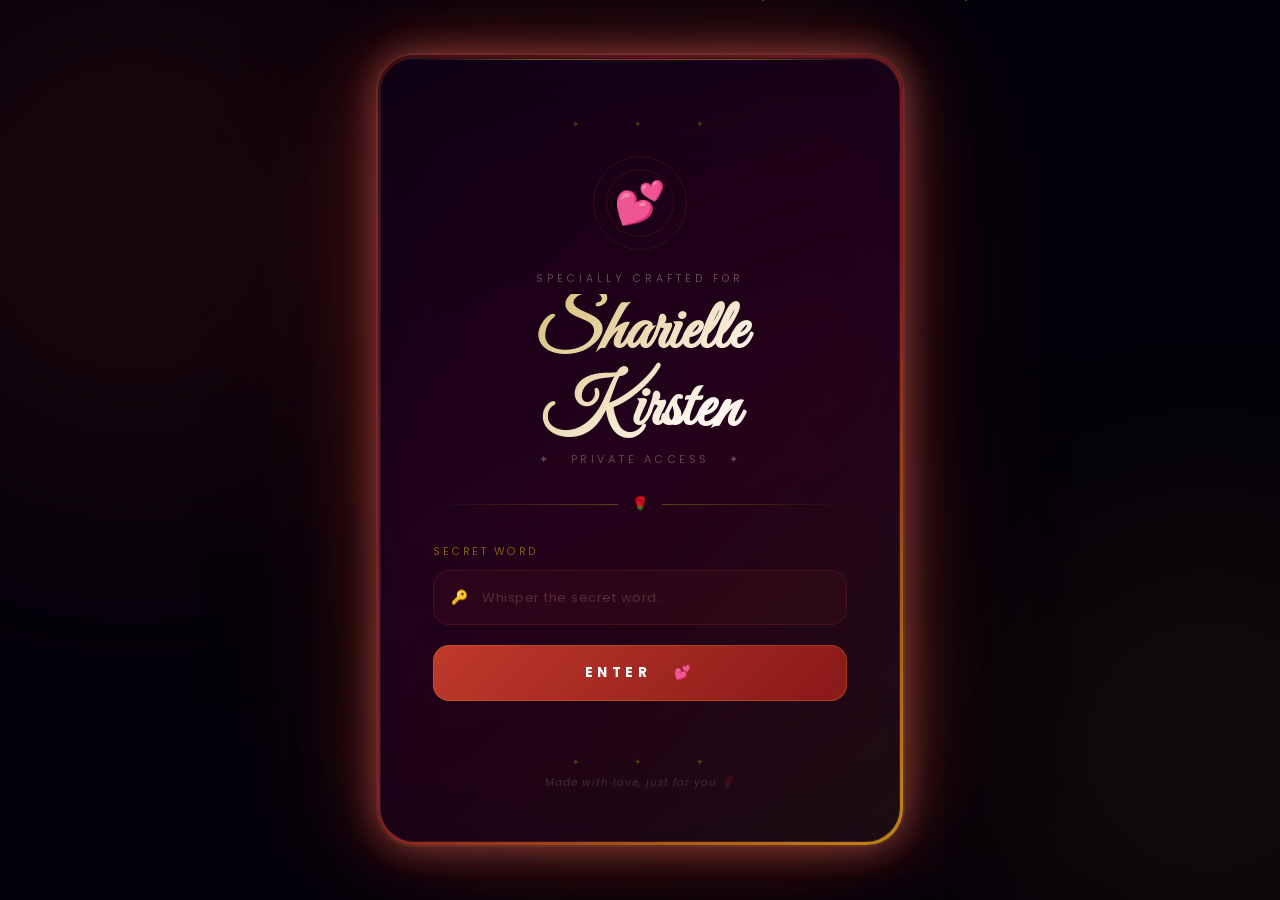
==== commit 23bc7dd4: "Fix: add cache busting to all script tags" ====
--- a/index.html
+++ b/index.html
@@ -36,23 +36,23 @@
     <div id="slot-audio"></div>
 
     <!-- 1. Inject partials into slots (synchronous) -->
-    <script src="partials/login.js"></script>
-    <script src="partials/header.js"></script>
-    <script src="partials/welcome.js"></script>
-    <script src="partials/sec-birthday.js"></script>
-    <script src="partials/sec-photos.js"></script>
-    <script src="partials/sec-games.js"></script>
-    <script src="partials/lightbox.js"></script>
-    <script src="partials/audio.js"></script>
+    <script src="partials/login.js?v=2"></script>
+    <script src="partials/header.js?v=2"></script>
+    <script src="partials/welcome.js?v=2"></script>
+    <script src="partials/sec-birthday.js?v=2"></script>
+    <script src="partials/sec-photos.js?v=2"></script>
+    <script src="partials/sec-games.js?v=2"></script>
+    <script src="partials/lightbox.js?v=2"></script>
+    <script src="partials/audio.js?v=2"></script>
 
     <!-- 2. App logic (DOM is already populated above) -->
-    <script src="js/data.js"></script>
-    <script src="js/music.js"></script>
-    <script src="js/auth.js"></script>
-    <script src="js/countdown.js"></script>
-    <script src="js/gallery.js"></script>
-    <script src="js/effects.js"></script>
-    <script src="js/loader.js"></script>
+    <script src="js/data.js?v=2"></script>
+    <script src="js/music.js?v=2"></script>
+    <script src="js/auth.js?v=2"></script>
+    <script src="js/countdown.js?v=2"></script>
+    <script src="js/gallery.js?v=2"></script>
+    <script src="js/effects.js?v=2"></script>
+    <script src="js/loader.js?v=2"></script>
 
 </body>
 </html>
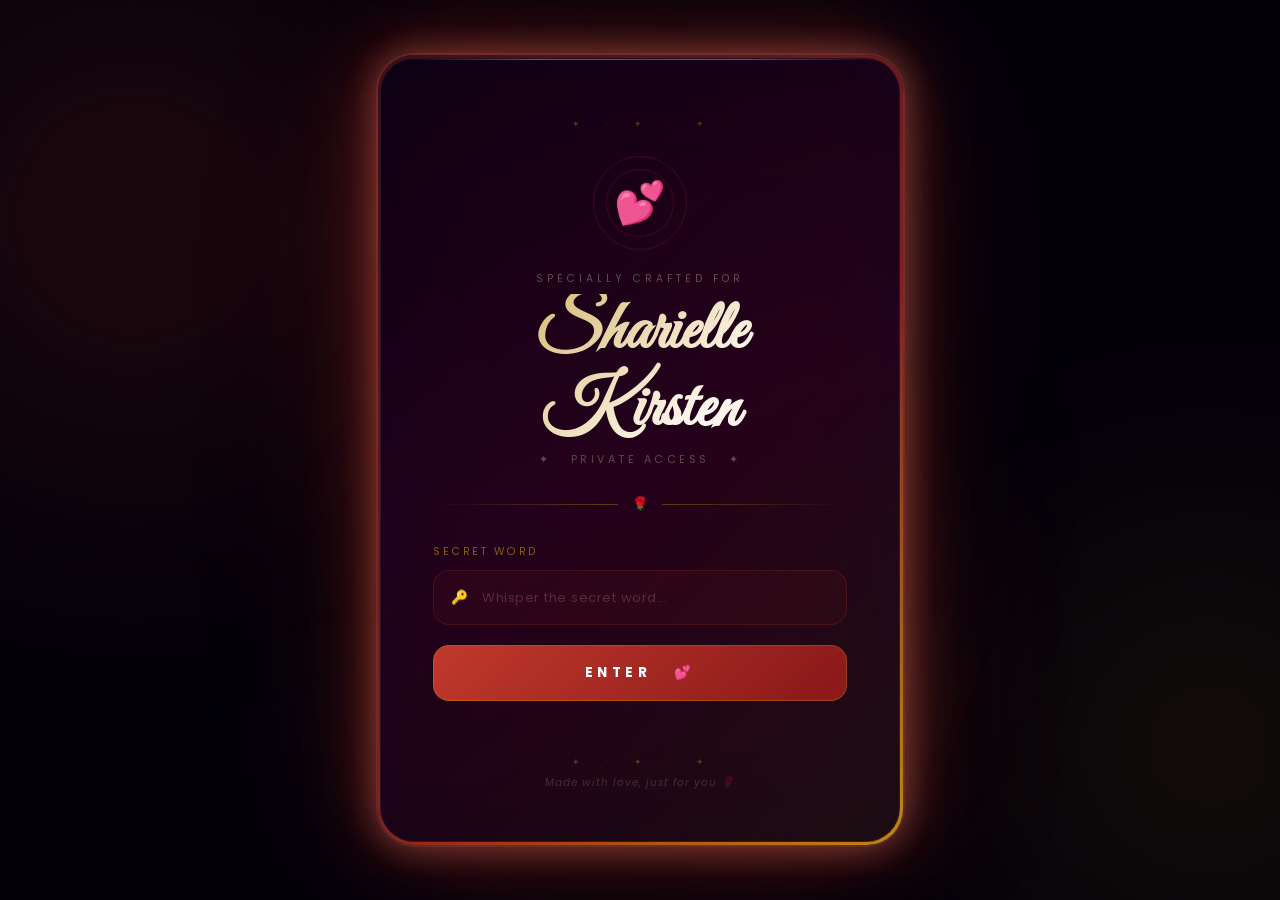
==== commit 55022abb: "Perf: remove backdrop-filter from cards, reduce particles, disable effects on mobile" ====
--- a/index.html
+++ b/index.html
@@ -36,23 +36,23 @@
     <div id="slot-audio"></div>
 
     <!-- 1. Inject partials into slots (synchronous) -->
-    <script src="partials/login.js?v=2"></script>
-    <script src="partials/header.js?v=2"></script>
-    <script src="partials/welcome.js?v=2"></script>
-    <script src="partials/sec-birthday.js?v=2"></script>
-    <script src="partials/sec-photos.js?v=2"></script>
-    <script src="partials/sec-games.js?v=2"></script>
-    <script src="partials/lightbox.js?v=2"></script>
-    <script src="partials/audio.js?v=2"></script>
+    <script src="partials/login.js?v=3"></script>
+    <script src="partials/header.js?v=3"></script>
+    <script src="partials/welcome.js?v=3"></script>
+    <script src="partials/sec-birthday.js?v=3"></script>
+    <script src="partials/sec-photos.js?v=3"></script>
+    <script src="partials/sec-games.js?v=3"></script>
+    <script src="partials/lightbox.js?v=3"></script>
+    <script src="partials/audio.js?v=3"></script>
 
     <!-- 2. App logic (DOM is already populated above) -->
-    <script src="js/data.js?v=2"></script>
-    <script src="js/music.js?v=2"></script>
-    <script src="js/auth.js?v=2"></script>
-    <script src="js/countdown.js?v=2"></script>
-    <script src="js/gallery.js?v=2"></script>
-    <script src="js/effects.js?v=2"></script>
-    <script src="js/loader.js?v=2"></script>
+    <script src="js/data.js?v=3"></script>
+    <script src="js/music.js?v=3"></script>
+    <script src="js/auth.js?v=3"></script>
+    <script src="js/countdown.js?v=3"></script>
+    <script src="js/gallery.js?v=3"></script>
+    <script src="js/effects.js?v=3"></script>
+    <script src="js/loader.js?v=3"></script>
 
 </body>
 </html>
--- a/css/style.css
+++ b/css/style.css
@@ -205,7 +205,6 @@
     background:linear-gradient(135deg,rgba(192,57,43,.08),rgba(44,16,16,.45));
     border:1px solid rgba(192,57,43,.18);border-radius:28px;padding:52px 28px 48px;
     position:relative;overflow:hidden;
-    backdrop-filter:blur(20px);-webkit-backdrop-filter:blur(20px);
     box-shadow:0 0 0 1px var(--glass-border),inset 0 1px 0 var(--glass-hi);
 }
 .cd-box::before{content:'🎂';position:absolute;font-size:15rem;opacity:.03;top:50%;left:50%;transform:translate(-50%,-50%);pointer-events:none;}
@@ -236,7 +235,6 @@
     border:1px solid rgba(192,57,43,.38);border-radius:28px;
     padding:clamp(38px,6vw,70px) clamp(24px,6vw,60px);
     position:relative;overflow:hidden;
-    backdrop-filter:blur(24px);-webkit-backdrop-filter:blur(24px);
     box-shadow:0 0 0 1px var(--glass-border),inset 0 1px 0 var(--glass-hi),0 40px 120px rgba(0,0,0,.6);
 }
 .bday-msg.show{display:block;animation:revealCard 1.4s var(--spring) both;}
@@ -269,10 +267,8 @@
     break-inside:avoid;margin-bottom:16px;border-radius:18px;overflow:hidden;
     border:1px solid rgba(192,57,43,.14);
     background:linear-gradient(145deg,rgba(14,0,24,.92),rgba(8,0,16,.96));
-    backdrop-filter:blur(10px);
     cursor:pointer;position:relative;
     transition:box-shadow .4s var(--ease-std),transform .45s var(--spring);
-    will-change:transform;
 }
 .photo-card:hover{
     box-shadow:0 28px 70px rgba(192,57,43,.32),0 0 0 1px rgba(192,57,43,.35),inset 0 1px 0 var(--glass-hi);
@@ -296,7 +292,6 @@
     background:linear-gradient(135deg,#060d1e 0%,#0b1b38 45%,#150c28 100%);
     border:1px solid rgba(212,172,13,.32);border-radius:24px;padding:50px 28px;
     text-align:center;margin-bottom:26px;position:relative;overflow:hidden;
-    backdrop-filter:blur(16px);-webkit-backdrop-filter:blur(16px);
     box-shadow:0 0 0 1px var(--glass-border),inset 0 1px 0 rgba(212,172,13,.05),0 20px 60px rgba(0,0,0,.6);
 }
 .ml-banner::before{content:'⚔️';position:absolute;font-size:15rem;opacity:.028;top:50%;left:50%;transform:translate(-50%,-50%);pointer-events:none;}
@@ -310,7 +305,6 @@
     background:linear-gradient(145deg,rgba(5,14,31,.92),rgba(8,18,40,.88));
     border:1px solid rgba(212,172,13,.2);border-radius:18px;padding:22px 28px;margin-bottom:28px;
     position:relative;overflow:hidden;
-    backdrop-filter:blur(16px);
     box-shadow:0 0 0 1px var(--glass-border),inset 0 1px 0 rgba(212,172,13,.04);
 }
 .ml-profile::before{content:'';position:absolute;inset:0;background:linear-gradient(135deg,rgba(212,172,13,.03),transparent);pointer-events:none;}
@@ -328,8 +322,7 @@
     border:1px solid rgba(212,172,13,.12);border-radius:16px;padding:22px 14px;
     text-align:center;
     transition:transform .4s var(--spring),box-shadow .35s,border-color .3s;
-    position:relative;overflow:hidden;cursor:default;will-change:transform;
-    backdrop-filter:blur(12px);
+    position:relative;overflow:hidden;cursor:default;
     box-shadow:0 0 0 1px var(--glass-border),inset 0 1px 0 rgba(212,172,13,.03);
 }
 .hero-card::before{content:'';position:absolute;inset:0;background:radial-gradient(circle at 50% 0%,var(--hc1,rgba(212,172,13,.4)),transparent 65%);opacity:.08;transition:opacity .4s;}
@@ -348,7 +341,6 @@
     border:1px solid rgba(212,172,13,.12);cursor:pointer;
     transition:transform .4s var(--spring),box-shadow .35s,border-color .3s;
     background:linear-gradient(145deg,rgba(5,14,31,.92),rgba(8,18,40,.96));
-    backdrop-filter:blur(10px);will-change:transform;
     box-shadow:0 4px 20px rgba(0,0,0,.4);
 }
 .ml-card:hover{transform:scale(1.04)translateY(-5px);border-color:rgba(212,172,13,.45);box-shadow:0 16px 38px rgba(0,0,0,.65),0 0 24px rgba(212,172,13,.2);}
@@ -362,7 +354,6 @@
     background:linear-gradient(135deg,rgba(192,57,43,.09),rgba(5,14,31,.85));
     border:1px solid rgba(192,57,43,.2);border-radius:22px;padding:44px 36px;
     position:relative;overflow:hidden;
-    backdrop-filter:blur(16px);
     box-shadow:0 0 0 1px var(--glass-border),inset 0 1px 0 var(--glass-hi);
 }
 .ml-duo-note::after{content:'💕';position:absolute;font-size:9rem;opacity:.035;bottom:-10px;right:20px;pointer-events:none;}
@@ -455,3 +446,11 @@
         scroll-behavior:auto!important;
     }
 }
+
+/* ── MOBILE PERFORMANCE ──────────── */
+@media(max-width:768px){
+    .orb{animation:none!important;filter:blur(60px);}
+    .hdr{backdrop-filter:none;-webkit-backdrop-filter:none;background:rgba(4,0,10,.97);}
+    .login-card{backdrop-filter:blur(32px);-webkit-backdrop-filter:blur(32px);}
+    .petal,.spark{display:none;}
+}
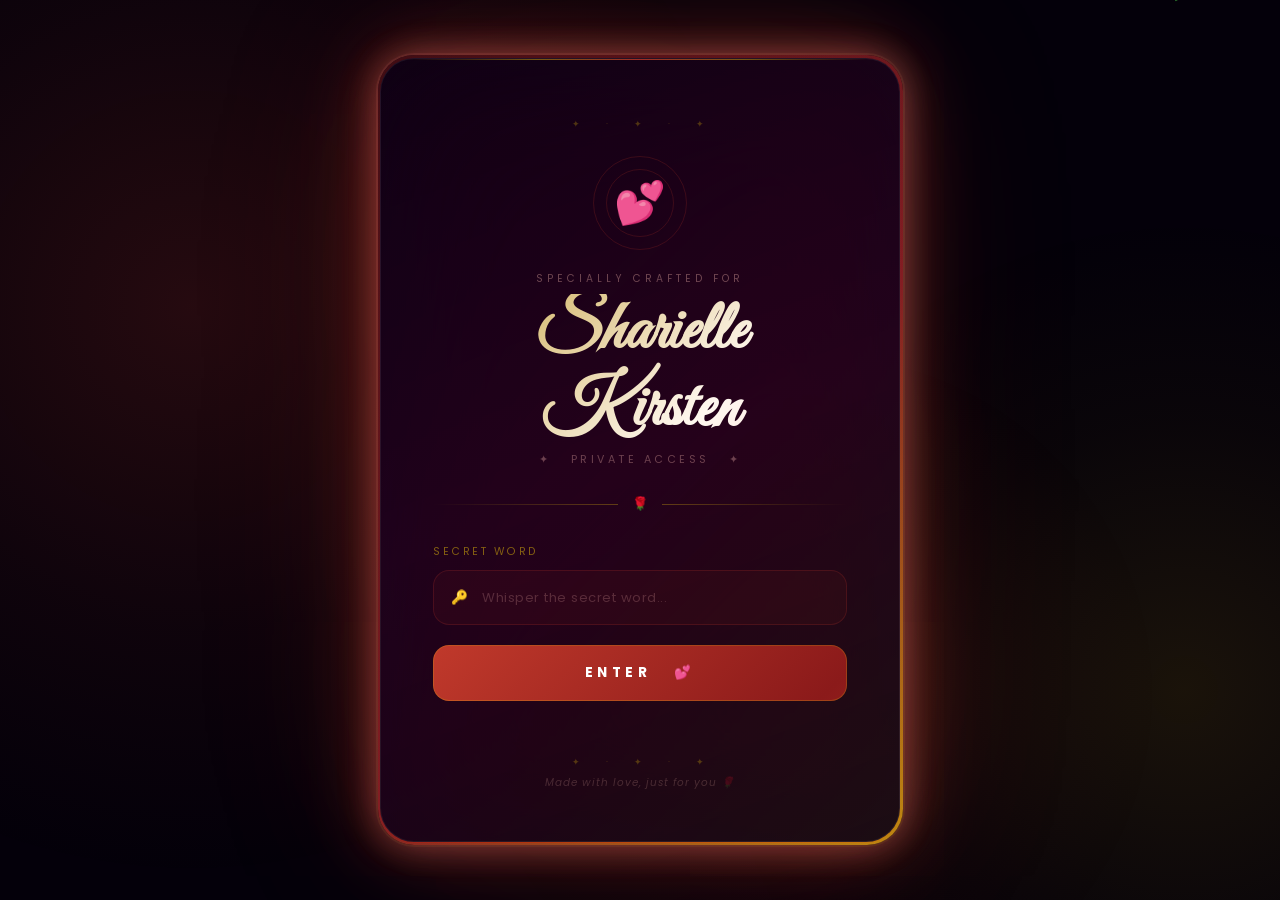
==== commit aa5bbb36: "Perf: remove filter:blur from orbs, GPU-only animations, contain layout on sections" ====
--- a/index.html
+++ b/index.html
@@ -36,23 +36,23 @@
     <div id="slot-audio"></div>
 
     <!-- 1. Inject partials into slots (synchronous) -->
-    <script src="partials/login.js?v=3"></script>
-    <script src="partials/header.js?v=3"></script>
-    <script src="partials/welcome.js?v=3"></script>
-    <script src="partials/sec-birthday.js?v=3"></script>
-    <script src="partials/sec-photos.js?v=3"></script>
-    <script src="partials/sec-games.js?v=3"></script>
-    <script src="partials/lightbox.js?v=3"></script>
-    <script src="partials/audio.js?v=3"></script>
+    <script src="partials/login.js?v=4"></script>
+    <script src="partials/header.js?v=4"></script>
+    <script src="partials/welcome.js?v=4"></script>
+    <script src="partials/sec-birthday.js?v=4"></script>
+    <script src="partials/sec-photos.js?v=4"></script>
+    <script src="partials/sec-games.js?v=4"></script>
+    <script src="partials/lightbox.js?v=4"></script>
+    <script src="partials/audio.js?v=4"></script>
 
     <!-- 2. App logic (DOM is already populated above) -->
-    <script src="js/data.js?v=3"></script>
-    <script src="js/music.js?v=3"></script>
-    <script src="js/auth.js?v=3"></script>
-    <script src="js/countdown.js?v=3"></script>
-    <script src="js/gallery.js?v=3"></script>
-    <script src="js/effects.js?v=3"></script>
-    <script src="js/loader.js?v=3"></script>
+    <script src="js/data.js?v=4"></script>
+    <script src="js/music.js?v=4"></script>
+    <script src="js/auth.js?v=4"></script>
+    <script src="js/countdown.js?v=4"></script>
+    <script src="js/gallery.js?v=4"></script>
+    <script src="js/effects.js?v=4"></script>
+    <script src="js/loader.js?v=4"></script>
 
 </body>
 </html>
--- a/css/style.css
+++ b/css/style.css
@@ -19,11 +19,11 @@
 
 /* ── BG ORBS ─────────────────────── */
 #orbs{position:fixed;inset:0;z-index:0;pointer-events:none;overflow:hidden;}
-.orb{position:absolute;border-radius:50%;filter:blur(90px);animation:orbDrift ease-in-out infinite alternate;}
-.o1{width:65vw;height:65vw;background:radial-gradient(circle,rgba(192,57,43,.16),transparent 70%);top:-22%;left:-22%;animation-duration:26s;}
-.o2{width:55vw;height:55vw;background:radial-gradient(circle,rgba(212,172,13,.09),transparent 70%);bottom:-22%;right:-22%;animation-duration:32s;}
-.o3{width:40vw;height:40vw;background:radial-gradient(circle,rgba(192,57,43,.1),transparent 70%);top:38%;left:36%;animation-duration:20s;animation-delay:-10s;}
-@keyframes orbDrift{from{transform:translate(0,0)scale(1);}to{transform:translate(40px,30px)scale(1.08);}}
+.orb{position:absolute;border-radius:50%;animation:orbDrift ease-in-out infinite alternate;will-change:transform;}
+.o1{width:90vw;height:90vw;background:radial-gradient(circle,rgba(192,57,43,.18) 0%,rgba(192,57,43,.06) 40%,transparent 70%);top:-30%;left:-30%;animation-duration:26s;}
+.o2{width:75vw;height:75vw;background:radial-gradient(circle,rgba(212,172,13,.11) 0%,rgba(212,172,13,.03) 40%,transparent 70%);bottom:-30%;right:-30%;animation-duration:32s;}
+.o3{width:55vw;height:55vw;background:radial-gradient(circle,rgba(192,57,43,.12) 0%,rgba(192,57,43,.03) 40%,transparent 70%);top:38%;left:36%;animation-duration:20s;animation-delay:-10s;}
+@keyframes orbDrift{from{transform:translate(0,0);}to{transform:translate(40px,30px);}}
 
 /* ── PETALS ──────────────────────── */
 #petals{position:fixed;inset:0;pointer-events:none;overflow:hidden;z-index:2;}
@@ -38,7 +38,7 @@
 }
 
 /* ── SPARKS ──────────────────────── */
-.spark{position:fixed;border-radius:50%;pointer-events:none;z-index:1;opacity:0;animation:sparkRise linear infinite;}
+.spark{position:fixed;border-radius:50%;pointer-events:none;z-index:1;opacity:0;animation:sparkRise linear infinite;will-change:transform,opacity;}
 @keyframes sparkRise{
     0%  {transform:translateY(0)scale(0);opacity:0;}
     8%  {opacity:.9;transform:translateY(-4vh)scale(1);}
@@ -155,7 +155,7 @@
 @keyframes stripeMove{to{background-position:300% 0;}}
 
 /* ── HEADER ──────────────────────── */
-.hdr{position:sticky;top:0;z-index:50;background:rgba(4,0,10,.9);backdrop-filter:blur(28px)saturate(200%);-webkit-backdrop-filter:blur(28px)saturate(200%);border-bottom:1px solid rgba(192,57,43,.14);}
+.hdr{position:sticky;top:0;z-index:50;background:rgba(4,0,10,.94);backdrop-filter:blur(16px);-webkit-backdrop-filter:blur(16px);border-bottom:1px solid rgba(192,57,43,.14);}
 .hdr-inner{max-width:1100px;margin:0 auto;display:flex;align-items:center;justify-content:space-between;padding:0 28px;height:64px;gap:12px;}
 .logo{
     font-family:'Dancing Script',cursive;font-size:1.55rem;white-space:nowrap;
@@ -176,8 +176,8 @@
 
 /* ── DASHBOARD ───────────────────── */
 #dash{display:none;min-height:100vh;position:relative;z-index:5;}
-.main{max-width:1100px;margin:0 auto;padding:40px 28px;}
-.sec{display:block;}
+.main{max-width:1100px;margin:0 auto;padding:40px 28px;contain:layout;}
+.sec{display:block;contain:layout style;}
 #sec-photos{margin-top:80px;display:none;}
 #sec-games{margin-top:80px;display:none;}
 .sec-unlock{display:block!important;animation:secIn .8s var(--spring) both;}
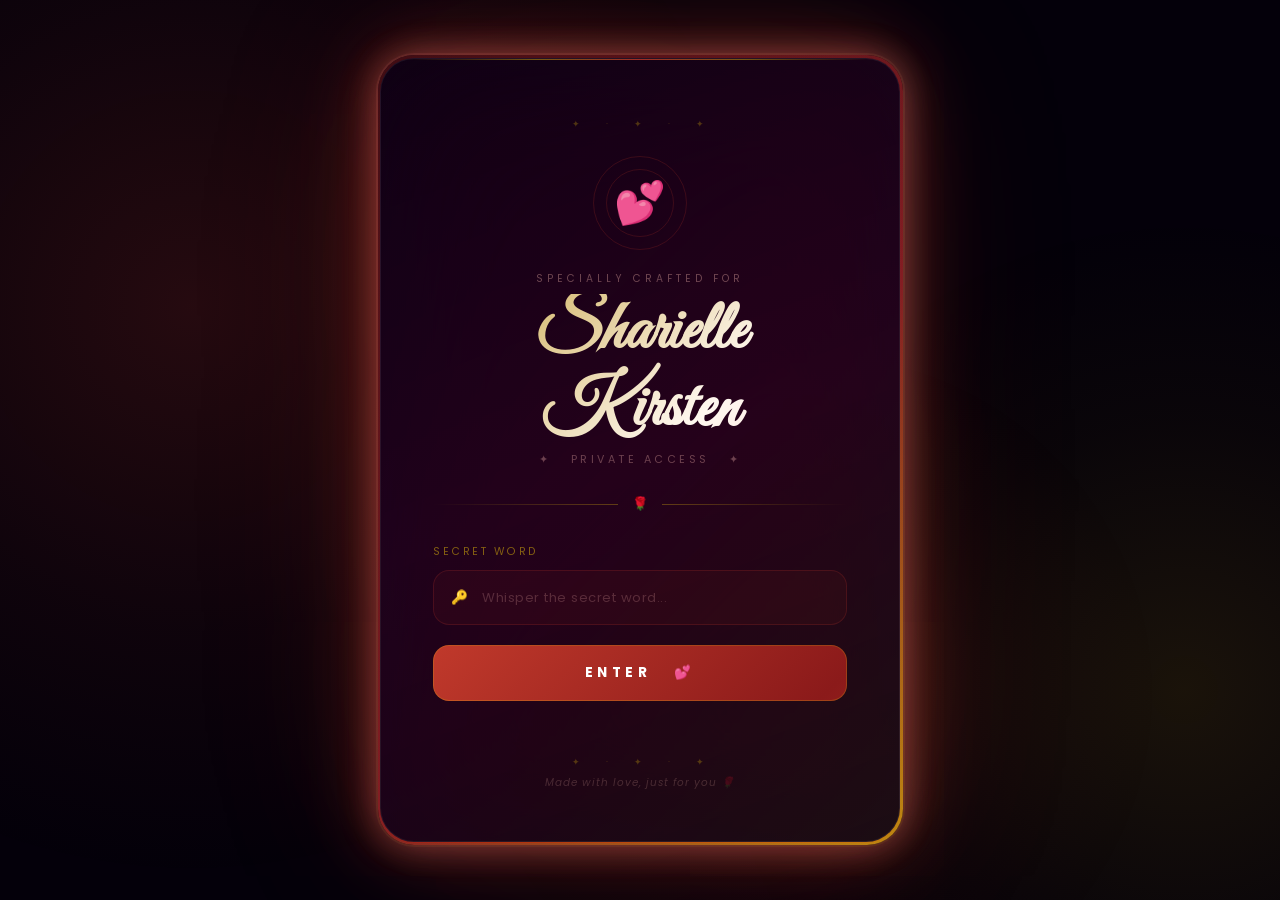
==== commit 69087b2e: "Force reload: bump cache v5 for countdown fix" ====
--- a/index.html
+++ b/index.html
@@ -36,23 +36,23 @@
     <div id="slot-audio"></div>
 
     <!-- 1. Inject partials into slots (synchronous) -->
-    <script src="partials/login.js?v=4"></script>
-    <script src="partials/header.js?v=4"></script>
-    <script src="partials/welcome.js?v=4"></script>
-    <script src="partials/sec-birthday.js?v=4"></script>
-    <script src="partials/sec-photos.js?v=4"></script>
-    <script src="partials/sec-games.js?v=4"></script>
-    <script src="partials/lightbox.js?v=4"></script>
-    <script src="partials/audio.js?v=4"></script>
+    <script src="partials/login.js?v=5"></script>
+    <script src="partials/header.js?v=5"></script>
+    <script src="partials/welcome.js?v=5"></script>
+    <script src="partials/sec-birthday.js?v=5"></script>
+    <script src="partials/sec-photos.js?v=5"></script>
+    <script src="partials/sec-games.js?v=5"></script>
+    <script src="partials/lightbox.js?v=5"></script>
+    <script src="partials/audio.js?v=5"></script>
 
     <!-- 2. App logic (DOM is already populated above) -->
-    <script src="js/data.js?v=4"></script>
-    <script src="js/music.js?v=4"></script>
-    <script src="js/auth.js?v=4"></script>
-    <script src="js/countdown.js?v=4"></script>
-    <script src="js/gallery.js?v=4"></script>
-    <script src="js/effects.js?v=4"></script>
-    <script src="js/loader.js?v=4"></script>
+    <script src="js/data.js?v=5"></script>
+    <script src="js/music.js?v=5"></script>
+    <script src="js/auth.js?v=5"></script>
+    <script src="js/countdown.js?v=5"></script>
+    <script src="js/gallery.js?v=5"></script>
+    <script src="js/effects.js?v=5"></script>
+    <script src="js/loader.js?v=5"></script>
 
 </body>
 </html>
